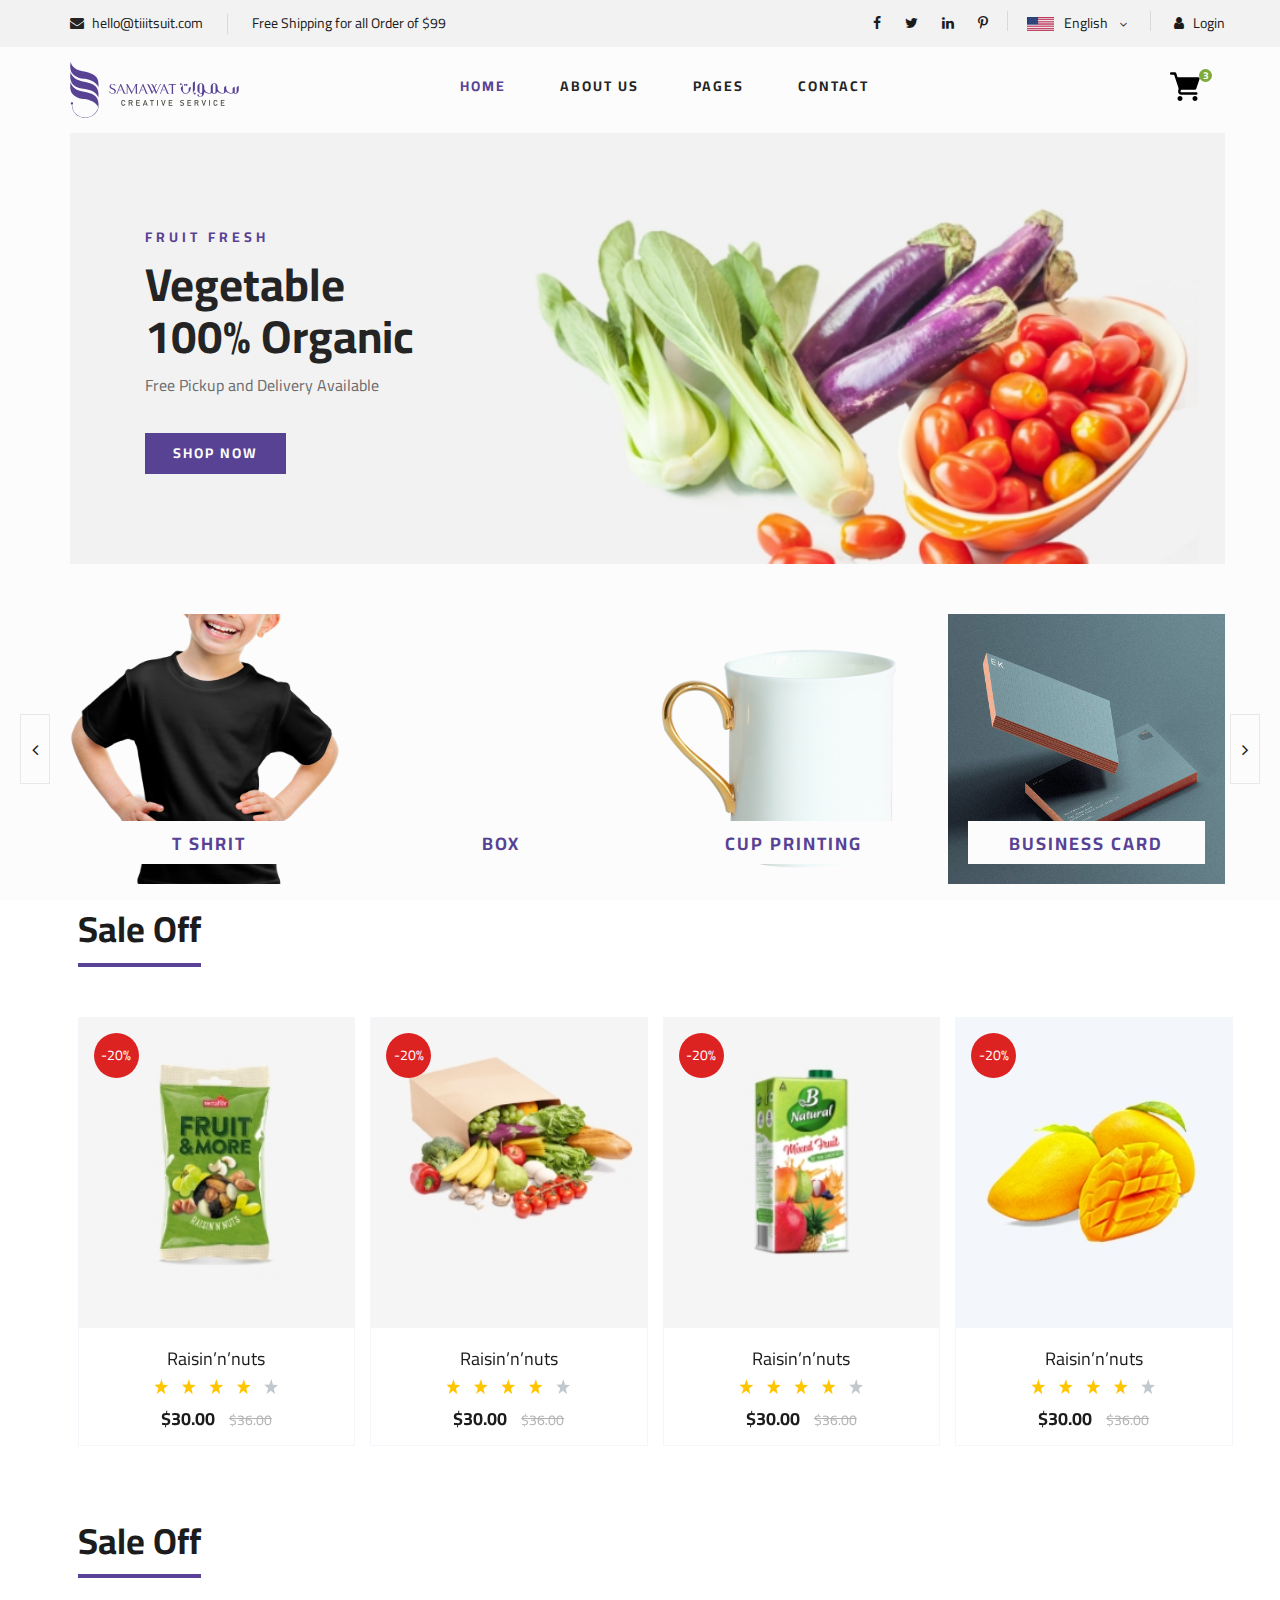
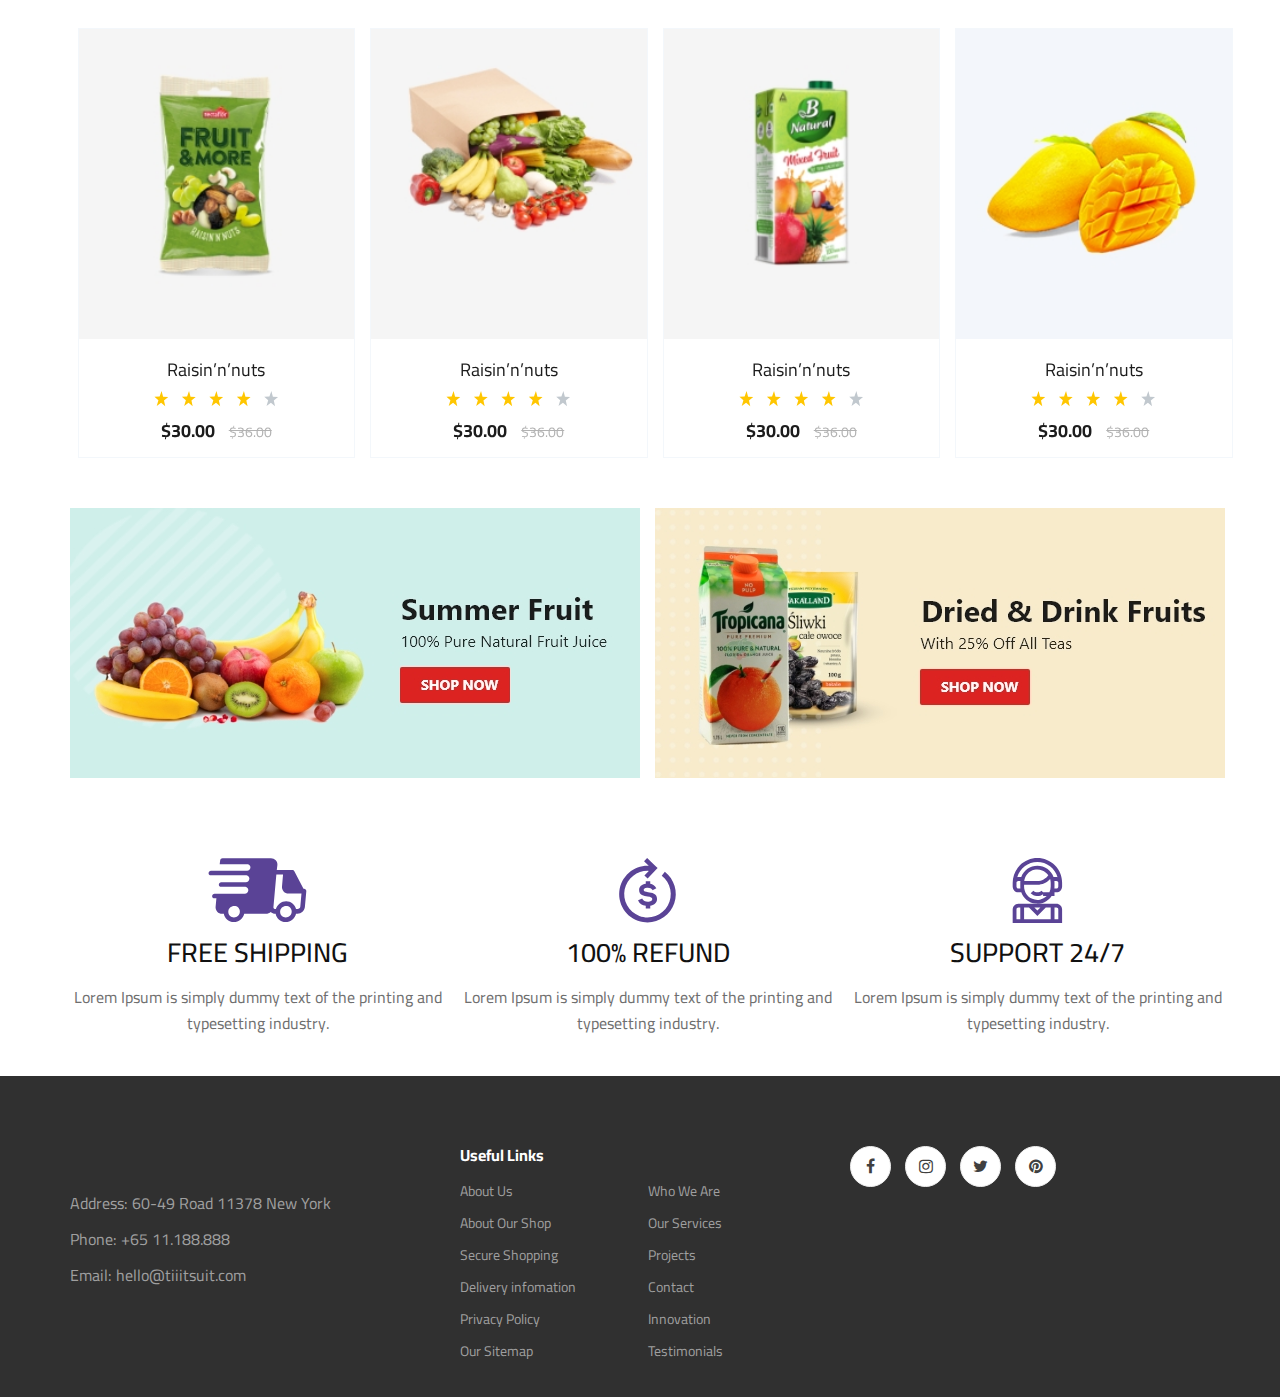
==== index.html @ 75eb69c7 "first commit" ====
<!DOCTYPE html>
<html lang="zxx">

<head>
    <meta charset="UTF-8">
    <meta name="description" content="Ogani Template">
    <meta name="keywords" content="Ogani, unica, creative, html">
    <meta name="viewport" content="width=device-width, initial-scale=1.0">
    <meta http-equiv="X-UA-Compatible" content="ie=edge">
    <title>Samawat</title>
    <link rel="shortcut icon" href="/img/logo/flaticon.svg" type="image/x-icon">
    <!-- Google Font -->
    <link href="https://fonts.googleapis.com/css2?family=Cairo:wght@200;300;400;600;900&display=swap" rel="stylesheet">

    <!-- Css Styles -->
    <link rel="stylesheet" href="css/bootstrap.min.css" type="text/css">
    <link rel="stylesheet" href="css/font-awesome.min.css" type="text/css">
    <link rel="stylesheet" href="css/elegant-icons.css" type="text/css">
    <link rel="stylesheet" href="css/nice-select.css" type="text/css">
    <link rel="stylesheet" href="css/jquery-ui.min.css" type="text/css">
    <link rel="stylesheet" href="css/owl.carousel.min.css" type="text/css">
    <link rel="stylesheet" href="css/slicknav.min.css" type="text/css">
    <link rel="stylesheet" href="css/style.css" type="text/css">
    
    <link rel="stylesheet" href="css/responsive.css" type="text/css">

    <style>
        .featured__item__text h6 {
            margin-bottom: 0px;
        }

        .featured__item__text div {
            margin: 5px 0;
        }

        .shipping {
            padding-top: 80px;
            padding-bottom: 40px;
        }

        .shipping h3 {
            font-size: 27px;
            font-weight: 500;
        }

        .m-auto {
            margin: 0 auto;
        }

        .card-head {
            height: 110px;
            display: flex;
            flex-direction: column;
            justify-content: space-between;
        }

        .card-head img {
            height: 65px;
        }

        .header__logo img {
            max-width: 45%;
        }

        .footer {
            background-color: #303030;
        }

        .footer__about ul li {
            color: #9f9f9f;
        }

        .footer__widget ul li a {
            color: #9f9f9f;
        }

        .footer__widget p {
            color: #9f9f9f;
        }

        .footer__widget h6 {
            color: #fff;
        }

        .humberger__open {
            border: none !important;
        }

        .section-title h2:after,
        .featured__controls ul li:after {
            background: #5a4396;
        }

        .primary-btn {
            background: #5a4396;
        }
        
        .header__menu ul li.active a,
        .hero__text span {
            color: #5a4396;
        }

        .header__menu ul li:hover>a {
            color: #5a4396;
        }

        .featured__item,
        .product__discount__item {
            border: 1px solid #f3f7fb;
            padding-bottom: 10px;
        }

        .featured__item__text .price {
            margin: 5px auto;
            display: flex;
            justify-content: space-between;
            width: 80%;
        }

        button.owl-dot
        {
            height: 15px;
            width: 15px;
            background: #EEEEEE !important;
            margin-right: 8px;
            border-radius: 50%;
        }

        .owl-dots {
            text-align: center;
            margin-top: 15px;
        }

        .h-cart {
            display: none;
        }

        .owl-carousel .owl-item img {
            margin: 10px auto;
            width: auto;
        }

        .product__item__pic__hover {
            background: #5a4396;
            color: white;
	        cursor: pointer;
        }

        .product__item__pic__hover > li {
            display: flex;
            justify-content: center;
            align-items: center;
            padding: 5px 0;
        }

        .col,
        .col-1, 
        .col-10, 
        .col-11, 
        .col-12, 
        .col-2, 
        .col-3, 
        .col-4, 
        .col-5,
        .col-6,
        .col-7,
        .col-8,
        .col-9,
        .col-auto,
        .col-lg,
        .col-lg-1,
        .col-lg-10,
        .col-lg-11,
        .col-lg-12,
        .col-lg-2,
        .col-lg-3,
        .col-lg-4,
        .col-lg-5,
        .col-lg-6,
        .col-lg-7,
        .col-lg-8,
        .col-lg-9,
        .col-lg-auto,
        .col-md,
        .col-md-1,
        .col-md-10,
        .col-md-11,
        .col-md-12,
        .col-md-2,
        .col-md-3,
        .col-md-4,
        .col-md-5,
        .col-md-6,
        .col-md-7,
        .col-md-8,
        .col-md-9,
        .col-md-auto,
        .col-sm,
        .col-sm-1,
        .col-sm-10,
        .col-sm-11,
        .col-sm-12,
        .col-sm-2,
        .col-sm-3,
        .col-sm-4,
        .col-sm-5,
        .col-sm-6,
        .col-sm-7,
        .col-sm-8,
        .col-sm-9,
        .col-sm-auto,
        .col-xl,
        .col-xl-1,
        .col-xl-10,
        .col-xl-11,
        .col-xl-12,
        .col-xl-2,
        .col-xl-3,
        .col-xl-4,
        .col-xl-5,
        .col-xl-6,
        .col-xl-7,
        .col-xl-8,
        .col-xl-9,
        .col-xl-auto {
            padding-right: 0px !important;
        }

        @media (min-width: 768px) { 
            .hero__item {
                padding-left: 75px;
                text-align: left;
            }
         }

         @media (min-width: 992px) { 
            .h-cart {
                display: block;
            }

            .categories .owl-nav {
                display: block !important;
            }
         }
    </style>
</head>

<body>
    <!-- Page Preloder -->
    <div id="preloder">
        <div class="loader"></div>
    </div>

    <!-- Humberger Begin -->
    <div class="humberger__menu__overlay"></div>
    <div class="humberger__menu__wrapper">
        <div class="humberger__menu__logo">
            <a href="#"><img src="img/logo/Untitled-1ds-08.svg" alt=""></a>
        </div>
        <div class="humberger__menu__widget">
            <div class="header__top__right__language">
                <img src="img/language.png" alt="">
                <div>Arabic</div>
                <span class="arrow_carrot-down"></span>
                <ul>
                    <li><a href="#">Spanis</a></li>
                    <li><a href="#">English</a></li>
                    <li><a href="#">Arabic</a></li>
                </ul>
            </div>
        </div>
        <nav class="humberger__menu__nav mobile-menu">
            <ul>
                <li class="active"><a href="./index.html">Home</a></li>
                <li><a href="./about-us.html">about us</a></li>
                <li><a href="#">Pages</a>
                    <ul class="header__menu__dropdown">
                        <li><a href="./shop-details.html">Shop Details</a></li>
                        <li><a href="./shoping-cart.html">Shoping Cart</a></li>
                        <li><a href="./checkout.html">Check Out</a></li>
                    </ul>
                </li>
                <li><a href="./contact.html">Contact</a></li>
            </ul>
        </nav>
        <div id="mobile-menu-wrap"></div>
        <div class="header__top__right__social">
            <a href="#"><i class="fa fa-facebook"></i></a>
            <a href="#"><i class="fa fa-twitter"></i></a>
            <a href="#"><i class="fa fa-linkedin"></i></a>
            <a href="#"><i class="fa fa-pinterest-p"></i></a>
        </div>
        <div class="humberger__menu__contact">
            <ul>
                <li><i class="fa fa-envelope"></i> hello@tiiitsuit.com</li>
                <li>Free Shipping for all Order of $99</li>
            </ul>
        </div>
    </div>
    <!-- Humberger End -->

    <!-- Header Section Begin -->
    <header class="header">
        <div class="header__top">
            <div class="container">
                <div class="row">
                    <div class="col-lg-6">
                        <div class="header__top__left">
                            <ul>
                                <li><i class="fa fa-envelope"></i> hello@tiiitsuit.com</li>
                                <li>Free Shipping for all Order of $99</li>
                            </ul>
                        </div>
                    </div>
                    <div class="col-lg-6">
                        <div class="header__top__right">
                            <div class="header__top__right__social">
                                <a href="#"><i class="fa fa-facebook"></i></a>
                                <a href="#"><i class="fa fa-twitter"></i></a>
                                <a href="#"><i class="fa fa-linkedin"></i></a>
                                <a href="#"><i class="fa fa-pinterest-p"></i></a>
                            </div>
                            <div class="header__top__right__language">
                                <img src="img/language.png" alt="">
                                <div>English</div>
                                <span class="arrow_carrot-down"></span>
                                <ul>
                                    <li><a href="#">Spanis</a></li>
                                    <li><a href="#">English</a></li>
                                </ul>
                            </div>
                            <div class="header__top__right__auth">
                                <a href="#"><i class="fa fa-user"></i> Login</a>
                            </div>
                        </div>
                    </div>
                </div>
            </div>
        </div>
        <div class="container">
            <div class="row">
                <div class="col-lg-4">
                    <div class="header__logo">
                        <a href="./index.html"><img src="img/logo/g10.svg" alt=""></a>
                    </div>
                </div>
                <div class="col-lg-6">
                    <nav class="header__menu">
                        <ul>
                            <li class="active"><a href="./index.html">Home</a></li>
                            <li><a href="./about-us.html">about us</a></li>
                            <li><a href="#">Pages</a>
                                <ul class="header__menu__dropdown">
                                    <li><a href="./shop-details.html">Shop Details</a></li>
                                    <li><a href="./shoping-cart.html">Shoping Cart</a></li>
                                    <li><a href="./checkout.html">Check Out</a></li>
                                </ul>
                            </li>
                            <li><a href="./contact.html">Contact</a></li>
                        </ul>
                    </nav>
                </div>
                <div class="col-lg-2 h-cart">
                    <div class="header__cart">
                        <ul>
                            <li>
                                <a href="#">
                                    <svg xmlns="http://www.w3.org/2000/svg" version="1.1" xmlns:xlink="http://www.w3.org/1999/xlink" xmlns:svgjs="http://svgjs.com/svgjs" width="30" height="30" x="0" y="0" viewBox="0 0 24 24" style="enable-background:new 0 0 512 512" xml:space="preserve" class=""><g><path xmlns="http://www.w3.org/2000/svg" d="m1 1c-.55228475 0-1 .44771525-1 1s.44771525 1 1 1h1.7792969a.69367162.69367162 35.784145 0 1 .65808707.47435058l3.2969911 9.8928369c.14641172.43923517.16502704.91215746.05273437 1.3613281l-.27148437 1.0878906c-.39834445 1.5933778.84195876 3.1835938 2.484375 3.1835938h12c.55228475 0 1-.44771525 1-1s-.44771525-1-1-1h-12c-.38938619 0-.6393619-.31950554-.54492188-.69726562l.20473297-.81770594a.64062109.64062109 142.02823 0 1 .6214389-.48502844h10.71875c.43057012.00022511.81295428-.27515444.94921875-.68359375l2.6660156-8c.21596464-.64778704-.26638007-1.3167178-.94921876-1.3164062h-16.111328a.69371294.69371294 35.782526 0 1 -.65811388-.47434165l-.94735487-2.8420646c-.13626447-.40843931-.51864863-.68381886-.94921875-.68359375zm7 19c-1.1045695 0-2 .8954305-2 2s.8954305 2 2 2 2-.8954305 2-2-.8954305-2-2-2zm12 0c-1.1045695 0-2 .8954305-2 2s.8954305 2 2 2 2-.8954305 2-2-.8954305-2-2-2z" solid-color="rgb(0,0,0)" font-feature-settings="normal" font-variant-alternates="normal" font-variant-caps="normal" font-variant-east-asian="normal" font-variant-ligatures="normal" font-variant-numeric="normal" font-variant-position="normal" font-variation-settings="normal" inline-size="0" isolation="auto" mix-blend-mode="normal" paint-order="fill markers stroke" shape-margin="0" shape-padding="0" text-decoration-color="rgb(0,0,0)" text-decoration-line="none" text-decoration-style="solid" text-indent="0" text-orientation="mixed" text-transform="none" white-space="normal" fill="#000000" data-original="#000000" class=""></path></g></svg>
                                    <span>3</span>
                                </a>
                            </li>
                        </ul>
                    </div>
                </div>
            </div>
            <div class="humberger__open">
                <i class="fa fa-bars"></i>
            </div>
        </div>
    </header>
    <!-- Header Section End -->

    <!-- Hero Section Begin -->
    <section class="hero">
        <div class="container">
            <div class="row">
                <div class="col-lg-12">
                    <div class="hero__item set-bg" data-setbg="img/hero/banner.jpg">
                        <div class="hero__text">
                            <span>FRUIT FRESH</span>
                            <h2>Vegetable <br />100% Organic</h2>
                            <p>Free Pickup and Delivery Available</p>
                            <a href="#" class="primary-btn">SHOP NOW</a>
                        </div>
                    </div>
                </div>
            </div>
        </div>
    </section>
    <!-- Hero Section End -->

    <!-- Categories Section Begin -->
    <section class="categories">
        <div class="container">
            <div class="row">
                <div class="categories__slider owl-carousel">
                    <div class="col-lg-3">
                        <div class="categories__item set-bg" data-setbg="img/categories/t-shrit.png">
                            <h5><a href="#">T shrit</a></h5>
                        </div>
                    </div>
                    <div class="col-lg-3">
                        <div class="categories__item set-bg" data-setbg="img/categories/box.png">
                            <h5><a href="#">box</a></h5>
                        </div>
                    </div>
                    <div class="col-lg-3">
                        <div class="categories__item set-bg" data-setbg="img/categories/cup.png">
                            <h5><a href="#">cup printing</a></h5>
                        </div>
                    </div>
                    <div class="col-lg-3">
                        <div class="categories__item set-bg" data-setbg="img/categories/business-card.jpg">
                            <h5><a href="#">business card</a></h5>
                        </div>
                    </div>
                </div>
            </div>
        </div>
    </section>
    <!-- Categories Section End -->

    <div class="col-12 mt-4">
        <div class="container">
            <div class="product__discount">
                <div class="section-title product__discount__title">
                    <h2>Sale Off</h2>
                </div>
                <div class="row">
                    <div class="product__discount__slider owl-carousel">
                        <div class="col-lg-4">
                            <div class="product__discount__item">
                                <div class="product__discount__item__pic set-bg"
                                    data-setbg="img/product/discount/pd-1.jpg">
                                    <div class="product__discount__percent">-20%</div>
                                    <ul class="product__item__pic__hover">
                                        <li>
                                            <a href="#"><i class="fa fa-shopping-cart"></i></a>
                                            <span>Add to cart</span>
                                        </li>
                                    </ul>
                                </div>
                                <div class="product__discount__item__text">
                                    <h5><a href="#">Raisin’n’nuts</a></h5>
                                    <div>
                                        <img src="./img/media/rate.svg" alt="">
                                    </div>
                                    <div class="product__item__price">$30.00 <span>$36.00</span></div>
                                </div>
                            </div>
                        </div>
                        <div class="col-lg-4">
                            <div class="product__discount__item">
                                <div class="product__discount__item__pic set-bg"
                                    data-setbg="img/product/discount/pd-2.jpg">
                                    <div class="product__discount__percent">-20%</div>
                                    <ul class="product__item__pic__hover">
                                        <li>
                                            <a href="#"><i class="fa fa-shopping-cart"></i></a>
                                            <span>Add to cart</span>
                                        </li>
                                    </ul>
                                </div>
                                <div class="product__discount__item__text">
                                    <h5><a href="#">Raisin’n’nuts</a></h5>
                                    <div>
                                        <img src="./img/media/rate.svg" alt="">
                                    </div>
                                    <div class="product__item__price">$30.00 <span>$36.00</span></div>
                                </div>
                            </div>
                        </div>
                        <div class="col-lg-4">
                            <div class="product__discount__item">
                                <div class="product__discount__item__pic set-bg"
                                    data-setbg="img/product/discount/pd-3.jpg">
                                    <div class="product__discount__percent">-20%</div>
                                    <ul class="product__item__pic__hover">
                                        <li>
                                            <a href="#"><i class="fa fa-shopping-cart"></i></a>
                                            <span>Add to cart</span>
                                        </li>
                                    </ul>
                                </div>
                                <div class="product__discount__item__text">
                                    <h5><a href="#">Raisin’n’nuts</a></h5>
                                    <div>
                                        <img src="./img/media/rate.svg" alt="">
                                    </div>
                                    <div class="product__item__price">$30.00 <span>$36.00</span></div>
                                </div>
                            </div>
                        </div>
                        <div class="col-lg-4">
                            <div class="product__discount__item">
                                <div class="product__discount__item__pic set-bg"
                                    data-setbg="img/product/discount/pd-4.jpg">
                                    <div class="product__discount__percent">-20%</div>
                                    <ul class="product__item__pic__hover">
                                        <li>
                                            <a href="#"><i class="fa fa-shopping-cart"></i></a>
                                            <span>Add to cart</span>
                                        </li>
                                    </ul>
                                </div>
                                <div class="product__discount__item__text">
                                    <h5><a href="#">Raisin’n’nuts</a></h5>
                                    <div>
                                        <img src="./img/media/rate.svg" alt="">
                                    </div>
                                    <div class="product__item__price">$30.00 <span>$36.00</span></div>
                                </div>
                            </div>
                        </div>
                        <div class="col-lg-4">
                            <div class="product__discount__item">
                                <div class="product__discount__item__pic set-bg"
                                    data-setbg="img/product/discount/pd-5.jpg">
                                    <div class="product__discount__percent">-20%</div>
                                    <ul class="product__item__pic__hover">
                                        <li>
                                            <a href="#"><i class="fa fa-shopping-cart"></i></a>
                                            <span>Add to cart</span>
                                        </li>
                                    </ul>
                                </div>
                                <div class="product__discount__item__text">
                                    <h5><a href="#">Raisin’n’nuts</a></h5>
                                    <div>
                                        <img src="./img/media/rate.svg" alt="">
                                    </div>
                                    <div class="product__item__price">$30.00 <span>$36.00</span></div>
                                </div>
                            </div>
                        </div>
                        <div class="col-lg-4">
                            <div class="product__discount__item">
                                <div class="product__discount__item__pic set-bg"
                                    data-setbg="img/product/discount/pd-6.jpg">
                                    <div class="product__discount__percent">-20%</div>
                                    <ul class="product__item__pic__hover">
                                        <li>
                                            <a href="#"><i class="fa fa-shopping-cart"></i></a>
                                            <span>Add to cart</span>
                                        </li>
                                    </ul>
                                </div>
                                <div class="product__discount__item__text">
                                    <h5><a href="#">Raisin’n’nuts</a></h5>
                                    <div>
                                        <img src="./img/media/rate.svg" alt="">
                                    </div>
                                    <div class="product__item__price">$30.00 <span>$36.00</span></div>
                                </div>
                            </div>
                        </div>
                    </div>
                </div>
            </div>
        </div>
    </div>

    <div class="col-lg-12 col-md-7 mt-4">
        <div class="container">
            <div class="product__discount">
                <div class="section-title product__discount__title">
                    <h2>Sale Off</h2>
                </div>
                <div class="row">
                    <div class="product__discount__slider owl-carousel">
                        <div class="col-lg-4">
                            <div class="product__discount__item">
                                <div class="product__discount__item__pic set-bg"
                                    data-setbg="img/product/discount/pd-1.jpg">
                                    <ul class="product__item__pic__hover">
                                        <li><a href="#"><i class="fa fa-shopping-cart"></i></a></li>
                                    </ul>
                                </div>
                                <div class="product__discount__item__text">
                                    <h5><a href="#">Raisin’n’nuts</a></h5>
                                    <div>
                                        <img src="./img/media/rate.svg" alt="">
                                    </div>
                                    <div class="product__item__price">$30.00 <span>$36.00</span></div>
                                </div>
                            </div>
                        </div>
                        <div class="col-lg-4">
                            <div class="product__discount__item">
                                <div class="product__discount__item__pic set-bg"
                                    data-setbg="img/product/discount/pd-2.jpg">
                                    <ul class="product__item__pic__hover">
                                        <li><a href="#"><i class="fa fa-shopping-cart"></i></a></li>
                                    </ul>
                                </div>
                                <div class="product__discount__item__text">
                                    <h5><a href="#">Raisin’n’nuts</a></h5>
                                    <div>
                                        <img src="./img/media/rate.svg" alt="">
                                    </div>
                                    <div class="product__item__price">$30.00 <span>$36.00</span></div>
                                </div>
                            </div>
                        </div>
                        <div class="col-lg-4">
                            <div class="product__discount__item">
                                <div class="product__discount__item__pic set-bg"
                                    data-setbg="img/product/discount/pd-3.jpg">
                                    <ul class="product__item__pic__hover">
                                        <li><a href="#"><i class="fa fa-shopping-cart"></i></a></li>
                                    </ul>
                                </div>
                                <div class="product__discount__item__text">
                                    <h5><a href="#">Raisin’n’nuts</a></h5>
                                    <div>
                                        <img src="./img/media/rate.svg" alt="">
                                    </div>
                                    <div class="product__item__price">$30.00 <span>$36.00</span></div>
                                </div>
                            </div>
                        </div>
                        <div class="col-lg-4">
                            <div class="product__discount__item">
                                <div class="product__discount__item__pic set-bg"
                                    data-setbg="img/product/discount/pd-4.jpg">
                                    <ul class="product__item__pic__hover">
                                        <li><a href="#"><i class="fa fa-shopping-cart"></i></a></li>
                                    </ul>
                                </div>
                                <div class="product__discount__item__text">
                                    <h5><a href="#">Raisin’n’nuts</a></h5>
                                    <div>
                                        <img src="./img/media/rate.svg" alt="">
                                    </div>
                                    <div class="product__item__price">$30.00 <span>$36.00</span></div>
                                </div>
                            </div>
                        </div>
                        <div class="col-lg-4">
                            <div class="product__discount__item">
                                <div class="product__discount__item__pic set-bg"
                                    data-setbg="img/product/discount/pd-5.jpg">
                                    <ul class="product__item__pic__hover">
                                        <li><a href="#"><i class="fa fa-shopping-cart"></i></a></li>
                                    </ul>
                                </div>
                                <div class="product__discount__item__text">
                                    <h5><a href="#">Raisin’n’nuts</a></h5>
                                    <div>
                                        <img src="./img/media/rate.svg" alt="">
                                    </div>
                                    <div class="product__item__price">$30.00 <span>$36.00</span></div>
                                </div>
                            </div>
                        </div>
                        <div class="col-lg-4">
                            <div class="product__discount__item">
                                <div class="product__discount__item__pic set-bg"
                                    data-setbg="img/product/discount/pd-6.jpg">
                                    <ul class="product__item__pic__hover">
                                        <li><a href="#"><i class="fa fa-shopping-cart"></i></a></li>
                                    </ul>
                                </div>
                                <div class="product__discount__item__text">
                                    <h5><a href="#">Raisin’n’nuts</a></h5>
                                    <div>
                                        <img src="./img/media/rate.svg" alt="">
                                    </div>
                                    <div class="product__item__price">$30.00 <span>$36.00</span></div>
                                </div>
                            </div>
                        </div>
                    </div>
                </div>
            </div>
        </div>
    </div>

    <!-- Banner Begin -->
    <div class="banner">
        <div class="container">
            <div class="row">
                <div class="col-lg-6 col-md-6 col-sm-6">
                    <div class="banner__pic">
                        <img src="img/banner/banner-1.jpg" alt="">
                    </div>
                </div>
                <div class="col-lg-6 col-md-6 col-sm-6">
                    <div class="banner__pic">
                        <img src="img/banner/banner-2.jpg" alt="">
                    </div>
                </div>
            </div>
        </div>
    </div>

    <!-- Banner End -->
    <section class="shipping">
        <div class="container">
            <div class="row justify-content-center">
                <div class="col-sm-12 col-md-4 col-mg-b">
                    <div class="text-center m-50 m-auto">
                        <div class="card-head">
                            <img src="./img/media/shipping.svg" alt="">
                            <h3>FREE SHIPPING</h3>
                        </div>
                        <div class="desc mt-3">
                            <p class="mt-2">Lorem Ipsum is simply dummy text of the printing and typesetting industry.</p>
                        </div>
                    </div>
                </div>
                <div class="col-sm-12 col-md-4 col-mg-b">
                    <div class="text-center m-50 m-auto">
                        <div class="card-head">
                            <img src="./img/media/refund.svg" alt="">
                            <h3 class="mt-2">100% REFUND</h3>
                        </div>
                        <div class="desc mt-3">
                            <p class="mt-2">Lorem Ipsum is simply dummy text of the printing and typesetting industry.</p>
                        </div>
                    </div>
                </div>
                <div class="col-sm-12 col-md-4 col-mg-b">
                    <div class="text-center m-50 m-auto">
                        <div class="card-head">
                            <img src="./img/media/support.svg" alt="">
                            <h3>SUPPORT 24/7</h3>
                        </div>
                        <div class="desc mt-3">
                            <p class="mt-2">Lorem Ipsum is simply dummy text of the printing and typesetting industry.</p>
                        </div>
                    </div>
                </div>
            </div>
        </div>
    </section>

    <!-- Footer Section Begin -->
    <footer class="footer spad">
        <div class="container">
            <div class="row">
                <div class="col-lg-3 col-md-6 col-sm-6">
                    <div class="footer__about">
                        <div class="footer__about__logo">
                            <a href="./index.html"><img src="img/logo/Untitled-1ds-08.svg" alt=""></a>
                        </div>
                        <ul>
                            <li>Address: 60-49 Road 11378 New York</li>
                            <li>Phone: +65 11.188.888</li>
                            <li>Email: hello@tiiitsuit.com</li>
                        </ul>
                    </div>
                </div>
                <div class="col-lg-4 col-md-6 col-sm-6 offset-lg-1">
                    <div class="footer__widget">
                        <h6>Useful Links</h6>
                        <ul>
                            <li><a href="#">About Us</a></li>
                            <li><a href="#">About Our Shop</a></li>
                            <li><a href="#">Secure Shopping</a></li>
                            <li><a href="#">Delivery infomation</a></li>
                            <li><a href="#">Privacy Policy</a></li>
                            <li><a href="#">Our Sitemap</a></li>
                        </ul>
                        <ul>
                            <li><a href="#">Who We Are</a></li>
                            <li><a href="#">Our Services</a></li>
                            <li><a href="#">Projects</a></li>
                            <li><a href="#">Contact</a></li>
                            <li><a href="#">Innovation</a></li>
                            <li><a href="#">Testimonials</a></li>
                        </ul>
                    </div>
                </div>
                <div class="col-lg-4 col-md-12">
                    <div class="footer__widget">
                        <div class="footer__widget__social">
                            <a href="#"><i class="fa fa-facebook"></i></a>
                            <a href="#"><i class="fa fa-instagram"></i></a>
                            <a href="#"><i class="fa fa-twitter"></i></a>
                            <a href="#"><i class="fa fa-pinterest"></i></a>
                        </div>
                    </div>
                </div>
            </div>
        </div>
    </footer>
    <!-- Footer Section End -->

    <!-- Js Plugins -->
    <script src="js/jquery-3.3.1.min.js"></script>
    <script src="js/bootstrap.min.js"></script>
    <script src="js/jquery.nice-select.min.js"></script>
    <script src="js/jquery-ui.min.js"></script>
    <script src="js/jquery.slicknav.js"></script>
    <script src="js/mixitup.min.js"></script>
    <script src="js/owl.carousel.min.js"></script>
    <script src="js/main.js"></script>

</body>

</html>
---- css/elegant-icons.css ----
@font-face {
	font-family: 'ElegantIcons';
	src:url('../fonts/ElegantIcons.eot');
	src:url('../fonts/ElegantIcons.eot?#iefix') format('embedded-opentype'),
		url('../fonts/ElegantIcons.woff') format('woff'),
		url('../fonts/ElegantIcons.ttf') format('truetype'),
		url('../fonts/ElegantIcons.svg#ElegantIcons') format('svg');
	font-weight: normal;
	font-style: normal;
}

/* Use the following CSS code if you want to use data attributes for inserting your icons */
[data-icon]:before {
	font-family: 'ElegantIcons';
	content: attr(data-icon);
	speak: none;
	font-weight: normal;
	font-variant: normal;
	text-transform: none;
	line-height: 1;
	-webkit-font-smoothing: antialiased;
	-moz-osx-font-smoothing: grayscale;
}

/* Use the following CSS code if you want to have a class per icon */
/*
Instead of a list of all class selectors,
you can use the generic selector below, but it's slower:
[class*="your-class-prefix"] {
*/
.arrow_up, .arrow_down, .arrow_left, .arrow_right, .arrow_left-up, .arrow_right-up, .arrow_right-down, .arrow_left-down, .arrow-up-down, .arrow_up-down_alt, .arrow_left-right_alt, .arrow_left-right, .arrow_expand_alt2, .arrow_expand_alt, .arrow_condense, .arrow_expand, .arrow_move, .arrow_carrot-up, .arrow_carrot-down, .arrow_carrot-left, .arrow_carrot-right, .arrow_carrot-2up, .arrow_carrot-2down, .arrow_carrot-2left, .arrow_carrot-2right, .arrow_carrot-up_alt2, .arrow_carrot-down_alt2, .arrow_carrot-left_alt2, .arrow_carrot-right_alt2, .arrow_carrot-2up_alt2, .arrow_carrot-2down_alt2, .arrow_carrot-2left_alt2, .arrow_carrot-2right_alt2, .arrow_triangle-up, .arrow_triangle-down, .arrow_triangle-left, .arrow_triangle-right, .arrow_triangle-up_alt2, .arrow_triangle-down_alt2, .arrow_triangle-left_alt2, .arrow_triangle-right_alt2, .arrow_back, .icon_minus-06, .icon_plus, .icon_close, .icon_check, .icon_minus_alt2, .icon_plus_alt2, .icon_close_alt2, .icon_check_alt2, .icon_zoom-out_alt, .icon_zoom-in_alt, .icon_search, .icon_box-empty, .icon_box-selected, .icon_minus-box, .icon_plus-box, .icon_box-checked, .icon_circle-empty, .icon_circle-slelected, .icon_stop_alt2, .icon_stop, .icon_pause_alt2, .icon_pause, .icon_menu, .icon_menu-square_alt2, .icon_menu-circle_alt2, .icon_ul, .icon_ol, .icon_adjust-horiz, .icon_adjust-vert, .icon_document_alt, .icon_documents_alt, .icon_pencil, .icon_pencil-edit_alt, .icon_pencil-edit, .icon_folder-alt, .icon_folder-open_alt, .icon_folder-add_alt, .icon_info_alt, .icon_error-oct_alt, .icon_error-circle_alt, .icon_error-triangle_alt, .icon_question_alt2, .icon_question, .icon_comment_alt, .icon_chat_alt, .icon_vol-mute_alt, .icon_volume-low_alt, .icon_volume-high_alt, .icon_quotations, .icon_quotations_alt2, .icon_clock_alt, .icon_lock_alt, .icon_lock-open_alt, .icon_key_alt, .icon_cloud_alt, .icon_cloud-upload_alt, .icon_cloud-download_alt, .icon_image, .icon_images, .icon_lightbulb_alt, .icon_gift_alt, .icon_house_alt, .icon_genius, .icon_mobile, .icon_tablet, .icon_laptop, .icon_desktop, .icon_camera_alt, .icon_mail_alt, .icon_cone_alt, .icon_ribbon_alt, .icon_bag_alt, .icon_creditcard, .icon_cart_alt, .icon_paperclip, .icon_tag_alt, .icon_tags_alt, .icon_trash_alt, .icon_cursor_alt, .icon_mic_alt, .icon_compass_alt, .icon_pin_alt, .icon_pushpin_alt, .icon_map_alt, .icon_drawer_alt, .icon_toolbox_alt, .icon_book_alt, .icon_calendar, .icon_film, .icon_table, .icon_contacts_alt, .icon_headphones, .icon_lifesaver, .icon_piechart, .icon_refresh, .icon_link_alt, .icon_link, .icon_loading, .icon_blocked, .icon_archive_alt, .icon_heart_alt, .icon_star_alt, .icon_star-half_alt, .icon_star, .icon_star-half, .icon_tools, .icon_tool, .icon_cog, .icon_cogs, .arrow_up_alt, .arrow_down_alt, .arrow_left_alt, .arrow_right_alt, .arrow_left-up_alt, .arrow_right-up_alt, .arrow_right-down_alt, .arrow_left-down_alt, .arrow_condense_alt, .arrow_expand_alt3, .arrow_carrot_up_alt, .arrow_carrot-down_alt, .arrow_carrot-left_alt, .arrow_carrot-right_alt, .arrow_carrot-2up_alt, .arrow_carrot-2dwnn_alt, .arrow_carrot-2left_alt, .arrow_carrot-2right_alt, .arrow_triangle-up_alt, .arrow_triangle-down_alt, .arrow_triangle-left_alt, .arrow_triangle-right_alt, .icon_minus_alt, .icon_plus_alt, .icon_close_alt, .icon_check_alt, .icon_zoom-out, .icon_zoom-in, .icon_stop_alt, .icon_menu-square_alt, .icon_menu-circle_alt, .icon_document, .icon_documents, .icon_pencil_alt, .icon_folder, .icon_folder-open, .icon_folder-add, .icon_folder_upload, .icon_folder_download, .icon_info, .icon_error-circle, .icon_error-oct, .icon_error-triangle, .icon_question_alt, .icon_comment, .icon_chat, .icon_vol-mute, .icon_volume-low, .icon_volume-high, .icon_quotations_alt, .icon_clock, .icon_lock, .icon_lock-open, .icon_key, .icon_cloud, .icon_cloud-upload, .icon_cloud-download, .icon_lightbulb, .icon_gift, .icon_house, .icon_camera, .icon_mail, .icon_cone, .icon_ribbon, .icon_bag, .icon_cart, .icon_tag, .icon_tags, .icon_trash, .icon_cursor, .icon_mic, .icon_compass, .icon_pin, .icon_pushpin, .icon_map, .icon_drawer, .icon_toolbox, .icon_book, .icon_contacts, .icon_archive, .icon_heart, .icon_profile, .icon_group, .icon_grid-2x2, .icon_grid-3x3, .icon_music, .icon_pause_alt, .icon_phone, .icon_upload, .icon_download, .social_facebook, .social_twitter, .social_pinterest, .social_googleplus, .social_tumblr, .social_tumbleupon, .social_wordpress, .social_instagram, .social_dribbble, .social_vimeo, .social_linkedin, .social_rss, .social_deviantart, .social_share, .social_myspace, .social_skype, .social_youtube, .social_picassa, .social_googledrive, .social_flickr, .social_blogger, .social_spotify, .social_delicious, .social_facebook_circle, .social_twitter_circle, .social_pinterest_circle, .social_googleplus_circle, .social_tumblr_circle, .social_stumbleupon_circle, .social_wordpress_circle, .social_instagram_circle, .social_dribbble_circle, .social_vimeo_circle, .social_linkedin_circle, .social_rss_circle, .social_deviantart_circle, .social_share_circle, .social_myspace_circle, .social_skype_circle, .social_youtube_circle, .social_picassa_circle, .social_googledrive_alt2, .social_flickr_circle, .social_blogger_circle, .social_spotify_circle, .social_delicious_circle, .social_facebook_square, .social_twitter_square, .social_pinterest_square, .social_googleplus_square, .social_tumblr_square, .social_stumbleupon_square, .social_wordpress_square, .social_instagram_square, .social_dribbble_square, .social_vimeo_square, .social_linkedin_square, .social_rss_square, .social_deviantart_square, .social_share_square, .social_myspace_square, .social_skype_square, .social_youtube_square, .social_picassa_square, .social_googledrive_square, .social_flickr_square, .social_blogger_square, .social_spotify_square, .social_delicious_square, .icon_printer, .icon_calulator, .icon_building, .icon_floppy, .icon_drive, .icon_search-2, .icon_id, .icon_id-2, .icon_puzzle, .icon_like, .icon_dislike, .icon_mug, .icon_currency, .icon_wallet, .icon_pens, .icon_easel, .icon_flowchart, .icon_datareport, .icon_briefcase, .icon_shield, .icon_percent, .icon_globe, .icon_globe-2, .icon_target, .icon_hourglass, .icon_balance, .icon_rook, .icon_printer-alt, .icon_calculator_alt, .icon_building_alt, .icon_floppy_alt, .icon_drive_alt, .icon_search_alt, .icon_id_alt, .icon_id-2_alt, .icon_puzzle_alt, .icon_like_alt, .icon_dislike_alt, .icon_mug_alt, .icon_currency_alt, .icon_wallet_alt, .icon_pens_alt, .icon_easel_alt, .icon_flowchart_alt, .icon_datareport_alt, .icon_briefcase_alt, .icon_shield_alt, .icon_percent_alt, .icon_globe_alt, .icon_clipboard {
	font-family: 'ElegantIcons';
	speak: none;
	font-style: normal;
	font-weight: normal;
	font-variant: normal;
	text-transform: none;
	line-height: 1;
	-webkit-font-smoothing: antialiased;
}
.arrow_up:before {
	content: "\21";
}
.arrow_down:before {
	content: "\22";
}
.arrow_left:before {
	content: "\23";
}
.arrow_right:before {
	content: "\24";
}
.arrow_left-up:before {
	content: "\25";
}
.arrow_right-up:before {
	content: "\26";
}
.arrow_right-down:before {
	content: "\27";
}
.arrow_left-down:before {
	content: "\28";
}
.arrow-up-down:before {
	content: "\29";
}
.arrow_up-down_alt:before {
	content: "\2a";
}
.arrow_left-right_alt:before {
	content: "\2b";
}
.arrow_left-right:before {
	content: "\2c";
}
.arrow_expand_alt2:before {
	content: "\2d";
}
.arrow_expand_alt:before {
	content: "\2e";
}
.arrow_condense:before {
	content: "\2f";
}
.arrow_expand:before {
	content: "\30";
}
.arrow_move:before {
	content: "\31";
}
.arrow_carrot-up:before {
	content: "\32";
}
.arrow_carrot-down:before {
	content: "\33";
}
.arrow_carrot-left:before {
	content: "\34";
}
.arrow_carrot-right:before {
	content: "\35";
}
.arrow_carrot-2up:before {
	content: "\36";
}
.arrow_carrot-2down:before {
	content: "\37";
}
.arrow_carrot-2left:before {
	content: "\38";
}
.arrow_carrot-2right:before {
	content: "\39";
}
.arrow_carrot-up_alt2:before {
	content: "\3a";
}
.arrow_carrot-down_alt2:before {
	content: "\3b";
}
.arrow_carrot-left_alt2:before {
	content: "\3c";
}
.arrow_carrot-right_alt2:before {
	content: "\3d";
}
.arrow_carrot-2up_alt2:before {
	content: "\3e";
}
.arrow_carrot-2down_alt2:before {
	content: "\3f";
}
.arrow_carrot-2left_alt2:before {
	content: "\40";
}
.arrow_carrot-2right_alt2:before {
	content: "\41";
}
.arrow_triangle-up:before {
	content: "\42";
}
.arrow_triangle-down:before {
	content: "\43";
}
.arrow_triangle-left:before {
	content: "\44";
}
.arrow_triangle-right:before {
	content: "\45";
}
.arrow_triangle-up_alt2:before {
	content: "\46";
}
.arrow_triangle-down_alt2:before {
	content: "\47";
}
.arrow_triangle-left_alt2:before {
	content: "\48";
}
.arrow_triangle-right_alt2:before {
	content: "\49";
}
.arrow_back:before {
	content: "\4a";
}
.icon_minus-06:before {
	content: "\4b";
}
.icon_plus:before {
	content: "\4c";
}
.icon_close:before {
	content: "\4d";
}
.icon_check:before {
	content: "\4e";
}
.icon_minus_alt2:before {
	content: "\4f";
}
.icon_plus_alt2:before {
	content: "\50";
}
.icon_close_alt2:before {
	content: "\51";
}
.icon_check_alt2:before {
	content: "\52";
}
.icon_zoom-out_alt:before {
	content: "\53";
}
.icon_zoom-in_alt:before {
	content: "\54";
}
.icon_search:before {
	content: "\55";
}
.icon_box-empty:before {
	content: "\56";
}
.icon_box-selected:before {
	content: "\57";
}
.icon_minus-box:before {
	content: "\58";
}
.icon_plus-box:before {
	content: "\59";
}
.icon_box-checked:before {
	content: "\5a";
}
.icon_circle-empty:before {
	content: "\5b";
}
.icon_circle-slelected:before {
	content: "\5c";
}
.icon_stop_alt2:before {
	content: "\5d";
}
.icon_stop:before {
	content: "\5e";
}
.icon_pause_alt2:before {
	content: "\5f";
}
.icon_pause:before {
	content: "\60";
}
.icon_menu:before {
	content: "\61";
}
.icon_menu-square_alt2:before {
	content: "\62";
}
.icon_menu-circle_alt2:before {
	content: "\63";
}
.icon_ul:before {
	content: "\64";
}
.icon_ol:before {
	content: "\65";
}
.icon_adjust-horiz:before {
	content: "\66";
}
.icon_adjust-vert:before {
	content: "\67";
}
.icon_document_alt:before {
	content: "\68";
}
.icon_documents_alt:before {
	content: "\69";
}
.icon_pencil:before {
	content: "\6a";
}
.icon_pencil-edit_alt:before {
	content: "\6b";
}
.icon_pencil-edit:before {
	content: "\6c";
}
.icon_folder-alt:before {
	content: "\6d";
}
.icon_folder-open_alt:before {
	content: "\6e";
}
.icon_folder-add_alt:before {
	content: "\6f";
}
.icon_info_alt:before {
	content: "\70";
}
.icon_error-oct_alt:before {
	content: "\71";
}
.icon_error-circle_alt:before {
	content: "\72";
}
.icon_error-triangle_alt:before {
	content: "\73";
}
.icon_question_alt2:before {
	content: "\74";
}
.icon_question:before {
	content: "\75";
}
.icon_comment_alt:before {
	content: "\76";
}
.icon_chat_alt:before {
	content: "\77";
}
.icon_vol-mute_alt:before {
	content: "\78";
}
.icon_volume-low_alt:before {
	content: "\79";
}
.icon_volume-high_alt:before {
	content: "\7a";
}
.icon_quotations:before {
	content: "\7b";
}
.icon_quotations_alt2:before {
	content: "\7c";
}
.icon_clock_alt:before {
	content: "\7d";
}
.icon_lock_alt:before {
	content: "\7e";
}
.icon_lock-open_alt:before {
	content: "\e000";
}
.icon_key_alt:before {
	content: "\e001";
}
.icon_cloud_alt:before {
	content: "\e002";
}
.icon_cloud-upload_alt:before {
	content: "\e003";
}
.icon_cloud-download_alt:before {
	content: "\e004";
}
.icon_image:before {
	content: "\e005";
}
.icon_images:before {
	content: "\e006";
}
.icon_lightbulb_alt:before {
	content: "\e007";
}
.icon_gift_alt:before {
	content: "\e008";
}
.icon_house_alt:before {
	content: "\e009";
}
.icon_genius:before {
	content: "\e00a";
}
.icon_mobile:before {
	content: "\e00b";
}
.icon_tablet:before {
	content: "\e00c";
}
.icon_laptop:before {
	content: "\e00d";
}
.icon_desktop:before {
	content: "\e00e";
}
.icon_camera_alt:before {
	content: "\e00f";
}
.icon_mail_alt:before {
	content: "\e010";
}
.icon_cone_alt:before {
	content: "\e011";
}
.icon_ribbon_alt:before {
	content: "\e012";
}
.icon_bag_alt:before {
	content: "\e013";
}
.icon_creditcard:before {
	content: "\e014";
}
.icon_cart_alt:before {
	content: "\e015";
}
.icon_paperclip:before {
	content: "\e016";
}
.icon_tag_alt:before {
	content: "\e017";
}
.icon_tags_alt:before {
	content: "\e018";
}
.icon_trash_alt:before {
	content: "\e019";
}
.icon_cursor_alt:before {
	content: "\e01a";
}
.icon_mic_alt:before {
	content: "\e01b";
}
.icon_compass_alt:before {
	content: "\e01c";
}
.icon_pin_alt:before {
	content: "\e01d";
}
.icon_pushpin_alt:before {
	content: "\e01e";
}
.icon_map_alt:before {
	content: "\e01f";
}
.icon_drawer_alt:before {
	content: "\e020";
}
.icon_toolbox_alt:before {
	content: "\e021";
}
.icon_book_alt:before {
	content: "\e022";
}
.icon_calendar:before {
	content: "\e023";
}
.icon_film:before {
	content: "\e024";
}
.icon_table:before {
	content: "\e025";
}
.icon_contacts_alt:before {
	content: "\e026";
}
.icon_headphones:before {
	content: "\e027";
}
.icon_lifesaver:before {
	content: "\e028";
}
.icon_piechart:before {
	content: "\e029";
}
.icon_refresh:before {
	content: "\e02a";
}
.icon_link_alt:before {
	content: "\e02b";
}
.icon_link:before {
	content: "\e02c";
}
.icon_loading:before {
	content: "\e02d";
}
.icon_blocked:before {
	content: "\e02e";
}
.icon_archive_alt:before {
	content: "\e02f";
}
.icon_heart_alt:before {
	content: "\e030";
}
.icon_star_alt:before {
	content: "\e031";
}
.icon_star-half_alt:before {
	content: "\e032";
}
.icon_star:before {
	content: "\e033";
}
.icon_star-half:before {
	content: "\e034";
}
.icon_tools:before {
	content: "\e035";
}
.icon_tool:before {
	content: "\e036";
}
.icon_cog:before {
	content: "\e037";
}
.icon_cogs:before {
	content: "\e038";
}
.arrow_up_alt:before {
	content: "\e039";
}
.arrow_down_alt:before {
	content: "\e03a";
}
.arrow_left_alt:before {
	content: "\e03b";
}
.arrow_right_alt:before {
	content: "\e03c";
}
.arrow_left-up_alt:before {
	content: "\e03d";
}
.arrow_right-up_alt:before {
	content: "\e03e";
}
.arrow_right-down_alt:before {
	content: "\e03f";
}
.arrow_left-down_alt:before {
	content: "\e040";
}
.arrow_condense_alt:before {
	content: "\e041";
}
.arrow_expand_alt3:before {
	content: "\e042";
}
.arrow_carrot_up_alt:before {
	content: "\e043";
}
.arrow_carrot-down_alt:before {
	content: "\e044";
}
.arrow_carrot-left_alt:before {
	content: "\e045";
}
.arrow_carrot-right_alt:before {
	content: "\e046";
}
.arrow_carrot-2up_alt:before {
	content: "\e047";
}
.arrow_carrot-2dwnn_alt:before {
	content: "\e048";
}
.arrow_carrot-2left_alt:before {
	content: "\e049";
}
.arrow_carrot-2right_alt:before {
	content: "\e04a";
}
.arrow_triangle-up_alt:before {
	content: "\e04b";
}
.arrow_triangle-down_alt:before {
	content: "\e04c";
}
.arrow_triangle-left_alt:before {
	content: "\e04d";
}
.arrow_triangle-right_alt:before {
	content: "\e04e";
}
.icon_minus_alt:before {
	content: "\e04f";
}
.icon_plus_alt:before {
	content: "\e050";
}
.icon_close_alt:before {
	content: "\e051";
}
.icon_check_alt:before {
	content: "\e052";
}
.icon_zoom-out:before {
	content: "\e053";
}
.icon_zoom-in:before {
	content: "\e054";
}
.icon_stop_alt:before {
	content: "\e055";
}
.icon_menu-square_alt:before {
	content: "\e056";
}
.icon_menu-circle_alt:before {
	content: "\e057";
}
.icon_document:before {
	content: "\e058";
}
.icon_documents:before {
	content: "\e059";
}
.icon_pencil_alt:before {
	content: "\e05a";
}
.icon_folder:before {
	content: "\e05b";
}
.icon_folder-open:before {
	content: "\e05c";
}
.icon_folder-add:before {
	content: "\e05d";
}
.icon_folder_upload:before {
	content: "\e05e";
}
.icon_folder_download:before {
	content: "\e05f";
}
.icon_info:before {
	content: "\e060";
}
.icon_error-circle:before {
	content: "\e061";
}
.icon_error-oct:before {
	content: "\e062";
}
.icon_error-triangle:before {
	content: "\e063";
}
.icon_question_alt:before {
	content: "\e064";
}
.icon_comment:before {
	content: "\e065";
}
.icon_chat:before {
	content: "\e066";
}
.icon_vol-mute:before {
	content: "\e067";
}
.icon_volume-low:before {
	content: "\e068";
}
.icon_volume-high:before {
	content: "\e069";
}
.icon_quotations_alt:before {
	content: "\e06a";
}
.icon_clock:before {
	content: "\e06b";
}
.icon_lock:before {
	content: "\e06c";
}
.icon_lock-open:before {
	content: "\e06d";
}
.icon_key:before {
	content: "\e06e";
}
.icon_cloud:before {
	content: "\e06f";
}
.icon_cloud-upload:before {
	content: "\e070";
}
.icon_cloud-download:before {
	content: "\e071";
}
.icon_lightbulb:before {
	content: "\e072";
}
.icon_gift:before {
	content: "\e073";
}
.icon_house:before {
	content: "\e074";
}
.icon_camera:before {
	content: "\e075";
}
.icon_mail:before {
	content: "\e076";
}
.icon_cone:before {
	content: "\e077";
}
.icon_ribbon:before {
	content: "\e078";
}
.icon_bag:before {
	content: "\e079";
}
.icon_cart:before {
	content: "\e07a";
}
.icon_tag:before {
	content: "\e07b";
}
.icon_tags:before {
	content: "\e07c";
}
.icon_trash:before {
	content: "\e07d";
}
.icon_cursor:before {
	content: "\e07e";
}
.icon_mic:before {
	content: "\e07f";
}
.icon_compass:before {
	content: "\e080";
}
.icon_pin:before {
	content: "\e081";
}
.icon_pushpin:before {
	content: "\e082";
}
.icon_map:before {
	content: "\e083";
}
.icon_drawer:before {
	content: "\e084";
}
.icon_toolbox:before {
	content: "\e085";
}
.icon_book:before {
	content: "\e086";
}
.icon_contacts:before {
	content: "\e087";
}
.icon_archive:before {
	content: "\e088";
}
.icon_heart:before {
	content: "\e089";
}
.icon_profile:before {
	content: "\e08a";
}
.icon_group:before {
	content: "\e08b";
}
.icon_grid-2x2:before {
	content: "\e08c";
}
.icon_grid-3x3:before {
	content: "\e08d";
}
.icon_music:before {
	content: "\e08e";
}
.icon_pause_alt:before {
	content: "\e08f";
}
.icon_phone:before {
	content: "\e090";
}
.icon_upload:before {
	content: "\e091";
}
.icon_download:before {
	content: "\e092";
}
.social_facebook:before {
	content: "\e093";
}
.social_twitter:before {
	content: "\e094";
}
.social_pinterest:before {
	content: "\e095";
}
.social_googleplus:before {
	content: "\e096";
}
.social_tumblr:before {
	content: "\e097";
}
.social_tumbleupon:before {
	content: "\e098";
}
.social_wordpress:before {
	content: "\e099";
}
.social_instagram:before {
	content: "\e09a";
}
.social_dribbble:before {
	content: "\e09b";
}
.social_vimeo:before {
	content: "\e09c";
}
.social_linkedin:before {
	content: "\e09d";
}
.social_rss:before {
	content: "\e09e";
}
.social_deviantart:before {
	content: "\e09f";
}
.social_share:before {
	content: "\e0a0";
}
.social_myspace:before {
	content: "\e0a1";
}
.social_skype:before {
	content: "\e0a2";
}
.social_youtube:before {
	content: "\e0a3";
}
.social_picassa:before {
	content: "\e0a4";
}
.social_googledrive:before {
	content: "\e0a5";
}
.social_flickr:before {
	content: "\e0a6";
}
.social_blogger:before {
	content: "\e0a7";
}
.social_spotify:before {
	content: "\e0a8";
}
.social_delicious:before {
	content: "\e0a9";
}
.social_facebook_circle:before {
	content: "\e0aa";
}
.social_twitter_circle:before {
	content: "\e0ab";
}
.social_pinterest_circle:before {
	content: "\e0ac";
}
.social_googleplus_circle:before {
	content: "\e0ad";
}
.social_tumblr_circle:before {
	content: "\e0ae";
}
.social_stumbleupon_circle:before {
	content: "\e0af";
}
.social_wordpress_circle:before {
	content: "\e0b0";
}
.social_instagram_circle:before {
	content: "\e0b1";
}
.social_dribbble_circle:before {
	content: "\e0b2";
}
.social_vimeo_circle:before {
	content: "\e0b3";
}
.social_linkedin_circle:before {
	content: "\e0b4";
}
.social_rss_circle:before {
	content: "\e0b5";
}
.social_deviantart_circle:before {
	content: "\e0b6";
}
.social_share_circle:before {
	content: "\e0b7";
}
.social_myspace_circle:before {
	content: "\e0b8";
}
.social_skype_circle:before {
	content: "\e0b9";
}
.social_youtube_circle:before {
	content: "\e0ba";
}
.social_picassa_circle:before {
	content: "\e0bb";
}
.social_googledrive_alt2:before {
	content: "\e0bc";
}
.social_flickr_circle:before {
	content: "\e0bd";
}
.social_blogger_circle:before {
	content: "\e0be";
}
.social_spotify_circle:before {
	content: "\e0bf";
}
.social_delicious_circle:before {
	content: "\e0c0";
}
.social_facebook_square:before {
	content: "\e0c1";
}
.social_twitter_square:before {
	content: "\e0c2";
}
.social_pinterest_square:before {
	content: "\e0c3";
}
.social_googleplus_square:before {
	content: "\e0c4";
}
.social_tumblr_square:before {
	content: "\e0c5";
}
.social_stumbleupon_square:before {
	content: "\e0c6";
}
.social_wordpress_square:before {
	content: "\e0c7";
}
.social_instagram_square:before {
	content: "\e0c8";
}
.social_dribbble_square:before {
	content: "\e0c9";
}
.social_vimeo_square:before {
	content: "\e0ca";
}
.social_linkedin_square:before {
	content: "\e0cb";
}
.social_rss_square:before {
	content: "\e0cc";
}
.social_deviantart_square:before {
	content: "\e0cd";
}
.social_share_square:before {
	content: "\e0ce";
}
.social_myspace_square:before {
	content: "\e0cf";
}
.social_skype_square:before {
	content: "\e0d0";
}
.social_youtube_square:before {
	content: "\e0d1";
}
.social_picassa_square:before {
	content: "\e0d2";
}
.social_googledrive_square:before {
	content: "\e0d3";
}
.social_flickr_square:before {
	content: "\e0d4";
}
.social_blogger_square:before {
	content: "\e0d5";
}
.social_spotify_square:before {
	content: "\e0d6";
}
.social_delicious_square:before {
	content: "\e0d7";
}
.icon_printer:before {
	content: "\e103";
}
.icon_calulator:before {
	content: "\e0ee";
}
.icon_building:before {
	content: "\e0ef";
}
.icon_floppy:before {
	content: "\e0e8";
}
.icon_drive:before {
	content: "\e0ea";
}
.icon_search-2:before {
	content: "\e101";
}
.icon_id:before {
	content: "\e107";
}
.icon_id-2:before {
	content: "\e108";
}
.icon_puzzle:before {
	content: "\e102";
}
.icon_like:before {
	content: "\e106";
}
.icon_dislike:before {
	content: "\e0eb";
}
.icon_mug:before {
	content: "\e105";
}
.icon_currency:before {
	content: "\e0ed";
}
.icon_wallet:before {
	content: "\e100";
}
.icon_pens:before {
	content: "\e104";
}
.icon_easel:before {
	content: "\e0e9";
}
.icon_flowchart:before {
	content: "\e109";
}
.icon_datareport:before {
	content: "\e0ec";
}
.icon_briefcase:before {
	content: "\e0fe";
}
.icon_shield:before {
	content: "\e0f6";
}
.icon_percent:before {
	content: "\e0fb";
}
.icon_globe:before {
	content: "\e0e2";
}
.icon_globe-2:before {
	content: "\e0e3";
}
.icon_target:before {
	content: "\e0f5";
}
.icon_hourglass:before {
	content: "\e0e1";
}
.icon_balance:before {
	content: "\e0ff";
}
.icon_rook:before {
	content: "\e0f8";
}
.icon_printer-alt:before {
	content: "\e0fa";
}
.icon_calculator_alt:before {
	content: "\e0e7";
}
.icon_building_alt:before {
	content: "\e0fd";
}
.icon_floppy_alt:before {
	content: "\e0e4";
}
.icon_drive_alt:before {
	content: "\e0e5";
}
.icon_search_alt:before {
	content: "\e0f7";
}
.icon_id_alt:before {
	content: "\e0e0";
}
.icon_id-2_alt:before {
	content: "\e0fc";
}
.icon_puzzle_alt:before {
	content: "\e0f9";
}
.icon_like_alt:before {
	content: "\e0dd";
}
.icon_dislike_alt:before {
	content: "\e0f1";
}
.icon_mug_alt:before {
	content: "\e0dc";
}
.icon_currency_alt:before {
	content: "\e0f3";
}
.icon_wallet_alt:before {
	content: "\e0d8";
}
.icon_pens_alt:before {
	content: "\e0db";
}
.icon_easel_alt:before {
	content: "\e0f0";
}
.icon_flowchart_alt:before {
	content: "\e0df";
}
.icon_datareport_alt:before {
	content: "\e0f2";
}
.icon_briefcase_alt:before {
	content: "\e0f4";
}
.icon_shield_alt:before {
	content: "\e0d9";
}
.icon_percent_alt:before {
	content: "\e0da";
}
.icon_globe_alt:before {
	content: "\e0de";
}
.icon_clipboard:before {
	content: "\e0e6";
}


	.glyph {
		float: left;
		text-align: center;
		padding: .75em;
		margin: .4em 1.5em .75em 0;
		width: 6em;
text-shadow: none;
	}
        .glyph_big {
        font-size: 128px;
        color: #59c5dc;
        float: left;
        margin-right: 20px;
        }

        .glyph div { padding-bottom: 10px;}

	.glyph input {
		font-family: consolas, monospace;
		font-size: 12px;
		width: 100%;
		text-align: center;
		border: 0;
		box-shadow: 0 0 0 1px #ccc;
		padding: .2em;
                -moz-border-radius: 5px;
                -webkit-border-radius: 5px;
	}
	.centered {
		margin-left: auto;
		margin-right: auto;
	}
	.glyph .fs1 {
		font-size: 2em;
	}
---- css/nice-select.css ----
.nice-select {
  -webkit-tap-highlight-color: transparent;
  background-color: #fff;
  border-radius: 5px;
  border: solid 1px #e8e8e8;
  box-sizing: border-box;
  clear: both;
  cursor: pointer;
  display: block;
  float: left;
  font-family: inherit;
  font-size: 14px;
  font-weight: normal;
  height: 42px;
  line-height: 40px;
  outline: none;
  padding-left: 18px;
  padding-right: 30px;
  position: relative;
  text-align: left !important;
  -webkit-transition: all 0.2s ease-in-out;
  transition: all 0.2s ease-in-out;
  -webkit-user-select: none;
     -moz-user-select: none;
      -ms-user-select: none;
          user-select: none;
  white-space: nowrap;
  width: auto; }
  .nice-select:hover {
    border-color: #dbdbdb; }
  .nice-select:active, .nice-select.open, .nice-select:focus {
    border-color: #999; }
  .nice-select:after {
    border-bottom: 2px solid #999;
    border-right: 2px solid #999;
    content: '';
    display: block;
    height: 5px;
    margin-top: -4px;
    pointer-events: none;
    position: absolute;
    right: 12px;
    top: 50%;
    -webkit-transform-origin: 66% 66%;
        -ms-transform-origin: 66% 66%;
            transform-origin: 66% 66%;
    -webkit-transform: rotate(45deg);
        -ms-transform: rotate(45deg);
            transform: rotate(45deg);
    -webkit-transition: all 0.15s ease-in-out;
    transition: all 0.15s ease-in-out;
    width: 5px; }
  .nice-select.open:after {
    -webkit-transform: rotate(-135deg);
        -ms-transform: rotate(-135deg);
            transform: rotate(-135deg); }
  .nice-select.open .list {
    opacity: 1;
    pointer-events: auto;
    -webkit-transform: scale(1) translateY(0);
        -ms-transform: scale(1) translateY(0);
            transform: scale(1) translateY(0); }
  .nice-select.disabled {
    border-color: #ededed;
    color: #999;
    pointer-events: none; }
    .nice-select.disabled:after {
      border-color: #cccccc; }
  .nice-select.wide {
    width: 100%; }
    .nice-select.wide .list {
      left: 0 !important;
      right: 0 !important; }
  .nice-select.right {
    float: right; }
    .nice-select.right .list {
      left: auto;
      right: 0; }
  .nice-select.small {
    font-size: 12px;
    height: 36px;
    line-height: 34px; }
    .nice-select.small:after {
      height: 4px;
      width: 4px; }
    .nice-select.small .option {
      line-height: 34px;
      min-height: 34px; }
  .nice-select .list {
    background-color: #fff;
    border-radius: 5px;
    box-shadow: 0 0 0 1px rgba(68, 68, 68, 0.11);
    box-sizing: border-box;
    margin-top: 4px;
    opacity: 0;
    overflow: hidden;
    padding: 0;
    pointer-events: none;
    position: absolute;
    top: 100%;
    left: 0;
    -webkit-transform-origin: 50% 0;
        -ms-transform-origin: 50% 0;
            transform-origin: 50% 0;
    -webkit-transform: scale(0.75) translateY(-21px);
        -ms-transform: scale(0.75) translateY(-21px);
            transform: scale(0.75) translateY(-21px);
    -webkit-transition: all 0.2s cubic-bezier(0.5, 0, 0, 1.25), opacity 0.15s ease-out;
    transition: all 0.2s cubic-bezier(0.5, 0, 0, 1.25), opacity 0.15s ease-out;
    z-index: 9; }
    .nice-select .list:hover .option:not(:hover) {
      background-color: transparent !important; }
  .nice-select .option {
    cursor: pointer;
    font-weight: 400;
    line-height: 40px;
    list-style: none;
    min-height: 40px;
    outline: none;
    padding-left: 18px;
    padding-right: 29px;
    text-align: left;
    -webkit-transition: all 0.2s;
    transition: all 0.2s; }
    .nice-select .option:hover, .nice-select .option.focus, .nice-select .option.selected.focus {
      background-color: #f6f6f6; }
    .nice-select .option.selected {
      font-weight: bold; }
    .nice-select .option.disabled {
      background-color: transparent;
      color: #999;
      cursor: default; }

.no-csspointerevents .nice-select .list {
  display: none; }

.no-csspointerevents .nice-select.open .list {
  display: block; }
---- css/style.css ----
/******************************************************************
  Template Name: Ogani
  Description:  Ogani eCommerce  HTML Template
  Author: Colorlib
  Author URI: https://colorlib.com
  Version: 1.0
  Created: Colorlib
******************************************************************/

/*------------------------------------------------------------------
[Table of contents]

1.  Template default CSS
	1.1	Variables
	1.2	Mixins
	1.3	Flexbox
	1.4	Reset
2.  Helper Css
3.  Header Section
4.  Hero Section
5.  Service Section
6.  Categories Section
7.  Featured Section
8.  Latest Product Section
9.  Contact
10.  Footer Style
-------------------------------------------------------------------*/

/*----------------------------------------*/
/* Template default CSS
/*----------------------------------------*/

html,
body {
	height: 100%;
	font-family: "Cairo", sans-serif;
	-webkit-font-smoothing: antialiased;
	font-smoothing: antialiased;
}

h1,
h2,
h3,
h4,
h5,
h6 {
	margin: 0;
	color: #111111;
	font-weight: 400;
	font-family: "Cairo", sans-serif;
}

h1 {
	font-size: 70px;
}

h2 {
	font-size: 36px;
}

h3 {
	font-size: 30px;
}

h4 {
	font-size: 24px;
}

h5 {
	font-size: 18px;
}

h6 {
	font-size: 16px;
}

p {
	font-size: 16px;
	font-family: "Cairo", sans-serif;
	color: #6f6f6f;
	font-weight: 400;
	line-height: 26px;
	margin: 0 0 15px 0;
}

img {
	max-width: 100%;
}

input:focus,
select:focus,
button:focus,
textarea:focus {
	outline: none;
}

a:hover,
a:focus {
	text-decoration: none;
	outline: none;
	color: #ffffff;
}

ul,
ol {
	padding: 0;
	margin: 0;
}

/*---------------------
  Helper CSS
-----------------------*/

.section-title {
	margin-bottom: 50px;
	text-align: center;
}

.section-title h2 {
	color: #1c1c1c;
	font-weight: 700;
	position: relative;
}

.section-title h2:after {
	position: absolute;
	left: 0;
	bottom: -15px;
	right: 0;
	height: 4px;
	width: 80px;
	background: #7fad39;
	content: "";
	margin: 0 auto;
}

.set-bg {
	background-repeat: no-repeat;
	background-size: cover;
	background-position: top center;
}

.spad {
	padding-top: 100px;
	padding-bottom: 100px;
}

.text-white h1,
.text-white h2,
.text-white h3,
.text-white h4,
.text-white h5,
.text-white h6,
.text-white p,
.text-white span,
.text-white li,
.text-white a {
	color: #fff;
}

/* buttons */

.primary-btn {
	display: inline-block;
	font-size: 14px;
	padding: 10px 28px 10px;
	color: #ffffff;
	text-transform: uppercase;
	font-weight: 700;
	background: #7fad39;
	letter-spacing: 2px;
}

.site-btn {
	font-size: 14px;
	color: #ffffff;
	font-weight: 800;
	text-transform: uppercase;
	display: inline-block;
	padding: 13px 30px 12px;
	background: #7fad39;
	border: none;
}

/* Preloder */

#preloder {
	position: fixed;
	width: 100%;
	height: 100%;
	top: 0;
	left: 0;
	z-index: 999999;
	background: #000;
}

.loader {
	width: 40px;
	height: 40px;
	position: absolute;
	top: 50%;
	left: 50%;
	margin-top: -13px;
	margin-left: -13px;
	border-radius: 60px;
	animation: loader 0.8s linear infinite;
	-webkit-animation: loader 0.8s linear infinite;
}

@keyframes loader {
	0% {
		-webkit-transform: rotate(0deg);
		transform: rotate(0deg);
		border: 4px solid #f44336;
		border-left-color: transparent;
	}
	50% {
		-webkit-transform: rotate(180deg);
		transform: rotate(180deg);
		border: 4px solid #673ab7;
		border-left-color: transparent;
	}
	100% {
		-webkit-transform: rotate(360deg);
		transform: rotate(360deg);
		border: 4px solid #f44336;
		border-left-color: transparent;
	}
}

@-webkit-keyframes loader {
	0% {
		-webkit-transform: rotate(0deg);
		border: 4px solid #f44336;
		border-left-color: transparent;
	}
	50% {
		-webkit-transform: rotate(180deg);
		border: 4px solid #673ab7;
		border-left-color: transparent;
	}
	100% {
		-webkit-transform: rotate(360deg);
		border: 4px solid #f44336;
		border-left-color: transparent;
	}
}

/*---------------------
  Header
-----------------------*/

.header__top {
	background: #f5f5f5;
}

.header__top__left {
	padding: 10px 0 13px;
}

.header__top__left ul li {
	font-size: 14px;
	color: #1c1c1c;
	display: inline-block;
	margin-right: 45px;
	position: relative;
}

.header__top__left ul li:after {
	position: absolute;
	right: -25px;
	top: 1px;
	height: 20px;
	width: 1px;
	background: #000000;
	opacity: 0.1;
	content: "";
}

.header__top__left ul li:last-child {
	margin-right: 0;
}

.header__top__left ul li:last-child:after {
	display: none;
}

.header__top__left ul li i {
	color: #252525;
	margin-right: 5px;
}

.header__top__right {
	text-align: right;
	padding: 10px 0 13px;
}

.header__top__right__social {
	position: relative;
	display: inline-block;
	margin-right: 35px;
}

.header__top__right__social:after {
	position: absolute;
	right: -20px;
	top: 1px;
	height: 20px;
	width: 1px;
	background: #000000;
	opacity: 0.1;
	content: "";
}

.header__top__right__social a {
	font-size: 14px;
	display: inline-block;
	color: #1c1c1c;
	margin-right: 20px;
}

.header__top__right__social a:last-child {
	margin-right: 0;
}

.header__top__right__language {
	position: relative;
	display: inline-block;
	margin-right: 40px;
	cursor: pointer;
}

.header__top__right__language:hover ul {
	top: 23px;
	opacity: 1;
	visibility: visible;
}

.header__top__right__language:after {
	position: absolute;
	right: -21px;
	top: 1px;
	height: 20px;
	width: 1px;
	background: #000000;
	opacity: 0.1;
	content: "";
}

.header__top__right__language img {
	margin-right: 6px;
}

.header__top__right__language div {
	font-size: 14px;
	color: #1c1c1c;
	display: inline-block;
	margin-right: 4px;
}

.header__top__right__language span {
	font-size: 14px;
	color: #1c1c1c;
	position: relative;
	top: 2px;
}

.header__top__right__language ul {
	background: #222222;
	width: 100px;
	text-align: left;
	padding: 5px 0;
	position: absolute;
	left: 0;
	top: 43px;
	z-index: 9;
	opacity: 0;
	visibility: hidden;
	-webkit-transition: all, 0.3s;
	-moz-transition: all, 0.3s;
	-ms-transition: all, 0.3s;
	-o-transition: all, 0.3s;
	transition: all, 0.3s;
}

.header__top__right__language ul li {
	list-style: none;
}

.header__top__right__language ul li a {
	font-size: 14px;
	color: #ffffff;
	padding: 5px 10px;
}

.header__top__right__auth {
	display: inline-block;
}

.header__top__right__auth a {
	display: block;
	font-size: 14px;
	color: #1c1c1c;
}

.header__top__right__auth a i {
	margin-right: 6px;
}

.header__logo {
	padding: 15px 0;
}

.header__logo a {
	display: inline-block;
}

.header__menu {
	padding: 24px 0;
}

.header__menu ul li {
	list-style: none;
	display: inline-block;
	margin-right: 50px;
	position: relative;
}

.header__menu ul li .header__menu__dropdown {
	position: absolute;
	left: 0;
	top: 50px;
	background: #222222;
	width: 180px;
	z-index: 9;
	padding: 5px 0;
	-webkit-transition: all, 0.3s;
	-moz-transition: all, 0.3s;
	-ms-transition: all, 0.3s;
	-o-transition: all, 0.3s;
	transition: all, 0.3s;
	opacity: 0;
	visibility: hidden;
}

.header__menu ul li .header__menu__dropdown li {
	margin-right: 0;
	display: block;
}

.header__menu ul li .header__menu__dropdown li:hover>a {
	color: #7fad39;
}

.header__menu ul li .header__menu__dropdown li a {
	text-transform: capitalize;
	color: #ffffff;
	font-weight: 400;
	padding: 5px 15px;
}

.header__menu ul li.active a {
	color: #7fad39;
}

.header__menu ul li:hover .header__menu__dropdown {
	top: 30px;
	opacity: 1;
	visibility: visible;
}

.header__menu ul li:hover>a {
	color: #7fad39;
}

.header__menu ul li:last-child {
	margin-right: 0;
}

.header__menu ul li a {
	font-size: 14px;
	color: #252525;
	text-transform: uppercase;
	font-weight: 700;
	letter-spacing: 2px;
	-webkit-transition: all, 0.3s;
	-moz-transition: all, 0.3s;
	-ms-transition: all, 0.3s;
	-o-transition: all, 0.3s;
	transition: all, 0.3s;
	padding: 5px 0;
	display: block;
}

.header__cart {
	text-align: right;
	padding: 24px 0;
}

.header__cart ul {
	display: inline-block;
	margin-right: 25px;
}

.header__cart ul li {
	list-style: none;
	display: inline-block;
	margin-right: 15px;
}

.header__cart ul li:last-child {
	margin-right: 0;
}

.header__cart ul li a {
	position: relative;
}

.header__cart ul li a i {
	font-size: 18px;
	color: #1c1c1c;
}

.header__cart ul li a span {
	height: 13px;
	width: 13px;
	background: #7fad39;
	font-size: 10px;
	color: #ffffff;
	line-height: 13px;
	text-align: center;
	font-weight: 700;
	display: inline-block;
	border-radius: 50%;
	position: absolute;
	top: 0;
	right: -12px;
}

.header__cart .header__cart__price {
	font-size: 14px;
	color: #6f6f6f;
	display: inline-block;
}

.header__cart .header__cart__price span {
	color: #252525;
	font-weight: 700;
}

.humberger__menu__wrapper {
	display: none;
}

.humberger__open {
	display: none;
}

/*---------------------
  Hero
-----------------------*/

.hero {
	padding-bottom: 50px;
}

.hero.hero-normal {
	padding-bottom: 30px;
}

.hero.hero-normal .hero__categories {
	position: relative;
}

.hero.hero-normal .hero__categories ul {
	display: none;
	position: absolute;
	left: 0;
	top: 46px;
	width: 100%;
	z-index: 9;
	background: #ffffff;
}

.hero.hero-normal .hero__search {
	margin-bottom: 0;
}

.hero__categories__all {
	background: #7fad39;
	position: relative;
	padding: 10px 25px 10px 40px;
	cursor: pointer;
}

.hero__categories__all i {
	font-size: 16px;
	color: #ffffff;
	margin-right: 10px;
}

.hero__categories__all span {
	font-size: 18px;
	font-weight: 700;
	color: #ffffff;
}

.hero__categories__all:after {
	position: absolute;
	right: 18px;
	top: 9px;
	content: "3";
	font-family: "ElegantIcons";
	font-size: 18px;
	color: #ffffff;
}

.hero__categories ul {
	border: 1px solid #ebebeb;
	padding-left: 40px;
	padding-top: 10px;
	padding-bottom: 12px;
}

.hero__categories ul li {
	list-style: none;
}

.hero__categories ul li a {
	font-size: 16px;
	color: #1c1c1c;
	line-height: 39px;
	display: block;
}

.hero__search {
	overflow: hidden;
	margin-bottom: 30px;
}

.hero__search__form {
	width: 610px;
	height: 50px;
	border: 1px solid #ebebeb;
	position: relative;
	float: left;
}

.hero__search__form form .hero__search__categories {
	width: 30%;
	float: left;
	font-size: 16px;
	color: #1c1c1c;
	font-weight: 700;
	padding-left: 18px;
	padding-top: 11px;
	position: relative;
}

.hero__search__form form .hero__search__categories:after {
	position: absolute;
	right: 0;
	top: 14px;
	height: 20px;
	width: 1px;
	background: #000000;
	opacity: 0.1;
	content: "";
}

.hero__search__form form .hero__search__categories span {
	position: absolute;
	right: 14px;
	top: 14px;
}

.hero__search__form form input {
	width: 70%;
	border: none;
	height: 48px;
	font-size: 16px;
	color: #b2b2b2;
	padding-left: 20px;
}

.hero__search__form form input::placeholder {
	color: #b2b2b2;
}

.hero__search__form form button {
	position: absolute;
	right: 0;
	top: -1px;
	height: 50px;
}

.hero__search__phone {
	float: right;
}

.hero__search__phone__icon {
	font-size: 18px;
	color: #7fad39;
	height: 50px;
	width: 50px;
	background: #f5f5f5;
	line-height: 50px;
	text-align: center;
	border-radius: 50%;
	float: left;
	margin-right: 20px;
}

.hero__search__phone__text {
	overflow: hidden;
}

.hero__search__phone__text h5 {
	color: #1c1c1c;
	font-weight: 700;
	margin-bottom: 5px;
}

.hero__search__phone__text span {
	font-size: 14px;
	color: #6f6f6f;
}

.hero__item {
	height: 431px;
	display: flex;
	align-items: center;
	text-align: center;
}

.hero__text span {
	font-size: 14px;
	text-transform: uppercase;
	font-weight: 700;
	letter-spacing: 4px;
	color: #7fad39;
}

.hero__text h2 {
	font-size: 46px;
	color: #252525;
	line-height: 52px;
	font-weight: 700;
	margin: 10px 0;
}

.hero__text p {
	margin-bottom: 35px;
}

/*---------------------
  Categories
-----------------------*/

.categories__item {
	height: 270px;
	position: relative;
}

.categories__item h5 {
	position: absolute;
	left: 0;
	width: 100%;
	padding: 0 20px;
	bottom: 20px;
	text-align: center;
}

.categories__item h5 a {
	font-size: 18px;
	color: #5a4396;
	font-weight: 700;
	text-transform: uppercase;
	letter-spacing: 2px;
	padding: 12px 0 10px;
	background: #ffffff;
	display: block;
}

.categories__slider .col-lg-3 {
	max-width: 100%;
}

.categories__slider.owl-carousel .owl-nav button {
	font-size: 18px;
	color: #1c1c1c;
	height: 70px;
	width: 30px;
	line-height: 70px;
	text-align: center;
	border: 1px solid #ebebeb;
	position: absolute;
	left: -35px;
	top: 50%;
	-webkit-transform: translateY(-35px);
	background: #ffffff;
}

.categories__slider.owl-carousel .owl-nav button.owl-next {
	left: auto;
	right: -35px;
}

/*---------------------
  Featured
-----------------------*/

.featured {
	padding-top: 80px;
	padding-bottom: 40px;
}

.featured__controls {
	text-align: center;
	margin-bottom: 50px;
}

.featured__controls ul li {
	list-style: none;
	font-size: 18px;
	color: #1c1c1c;
	display: inline-block;
	margin-right: 25px;
	position: relative;
	cursor: pointer;
}

.featured__controls ul li.active:after {
	opacity: 1;
}

.featured__controls ul li:after {
	position: absolute;
	left: 0;
	bottom: -2px;
	width: 100%;
	height: 2px;
	background: #7fad39;
	content: "";
	opacity: 0;
}

.featured__controls ul li:last-child {
	margin-right: 0;
}

.featured__item {
	margin-bottom: 50px;
}

.featured__item:hover .featured__item__pic .featured__item__pic__hover {
	bottom: 20px;
}

.featured__item__pic {
	height: 270px;
	position: relative;
	overflow: hidden;
	background-position: center center;
}

.featured__item__pic__hover {
	position: absolute;
	left: 0;
	bottom: -50px;
	width: 100%;
	text-align: center;
	-webkit-transition: all, 0.5s;
	-moz-transition: all, 0.5s;
	-ms-transition: all, 0.5s;
	-o-transition: all, 0.5s;
	transition: all, 0.5s;
}

.featured__item__pic__hover li {
	list-style: none;
	display: inline-block;
	margin-right: 6px;
}

.featured__item__pic__hover li:last-child {
	margin-right: 0;
}

.featured__item__pic__hover li:hover a {
	background: #7fad39;
	border-color: #7fad39;
}

.featured__item__pic__hover li:hover a i {
	color: #ffffff;
	transform: rotate(360deg);
}

.featured__item__pic__hover li a {
	font-size: 16px;
	color: #1c1c1c;
	height: 40px;
	width: 40px;
	line-height: 40px;
	text-align: center;
	border: 1px solid #ebebeb;
	background: #ffffff;
	display: block;
	border-radius: 50%;
	-webkit-transition: all, 0.5s;
	-moz-transition: all, 0.5s;
	-ms-transition: all, 0.5s;
	-o-transition: all, 0.5s;
	transition: all, 0.5s;
}

.featured__item__pic__hover li a i {
	position: relative;
	transform: rotate(0);
	-webkit-transition: all, 0.3s;
	-moz-transition: all, 0.3s;
	-ms-transition: all, 0.3s;
	-o-transition: all, 0.3s;
	transition: all, 0.3s;
}

.featured__item__text {
	text-align: center;
	padding-top: 15px;
}

.featured__item__text h6 {
	margin-bottom: 10px;
}

.featured__item__text h6 a {
	color: #252525;
}

.featured__item__text h5 {
	color: #252525;
	font-weight: 700;
}

/*---------------------
  Latest Product
-----------------------*/

.latest-product {
	padding-top: 80px;
	padding-bottom: 0;
}

.latest-product__text h4 {
	font-weight: 700;
	color: #1c1c1c;
	margin-bottom: 45px;
}

.latest-product__slider.owl-carousel .owl-nav {
	position: absolute;
	right: 20px;
	top: -75px;
}

.latest-product__slider.owl-carousel .owl-nav button {
	height: 30px;
	width: 30px;
	background: #F3F6FA;
	border: 1px solid #e6e6e6;
	font-size: 14px;
	color: #636363;
	margin-right: 10px;
	line-height: 30px;
	text-align: center;
}

.latest-product__slider.owl-carousel .owl-nav button span {
	font-weight: 700;
}

.latest-product__slider.owl-carousel .owl-nav button:last-child {
	margin-right: 0;
}

.latest-product__item {
	margin-bottom: 20px;
	overflow: hidden;
	display: block;
}

.latest-product__item__pic {
	float: left;
	margin-right: 26px;
}

.latest-product__item__pic img {
	height: 110px;
	width: 110px;
}

.latest-product__item__text {
	overflow: hidden;
	padding-top: 10px;
}

.latest-product__item__text h6 {
	color: #252525;
	margin-bottom: 8px;
}

.latest-product__item__text span {
	font-size: 18px;
	display: block;
	color: #252525;
	font-weight: 700;
}

/*---------------------
  Form BLog
-----------------------*/

.from-blog {
	padding-top: 50px;
	padding-bottom: 50px;
}

.from-blog .blog__item {
	margin-bottom: 30px;
}

.from-blog__title {
	margin-bottom: 70px;
}

/*---------------------
  Breadcrumb
-----------------------*/

.breadcrumb-section {
	display: flex;
	align-items: center;
	padding: 45px 0 40px;
}

.breadcrumb__text h2 {
	font-size: 46px;
	color: #ffffff;
	font-weight: 700;
}

.breadcrumb__option a {
	display: inline-block;
	font-size: 16px;
	color: #ffffff;
	font-weight: 700;
	margin-right: 20px;
	position: relative;
}

.breadcrumb__option a:after {
	position: absolute;
	right: -12px;
	top: 13px;
	height: 1px;
	width: 10px;
	background: #ffffff;
	content: "";
}

.breadcrumb__option span {
	display: inline-block;
	font-size: 16px;
	color: #ffffff;
}

/*---------------------
  Sidebar
-----------------------*/

.sidebar__item {
	margin-bottom: 35px;
}

.sidebar__item.sidebar__item__color--option {
	overflow: hidden;
}

.sidebar__item h4 {
	color: #1c1c1c;
	font-weight: 700;
	margin-bottom: 25px;
}

.sidebar__item ul li {
	list-style: none;
}

.sidebar__item ul li a {
	font-size: 16px;
	color: #1c1c1c;
	line-height: 39px;
	display: block;
}

.sidebar__item .latest-product__text {
	position: relative;
}

.sidebar__item .latest-product__text h4 {
	margin-bottom: 45px;
}

.sidebar__item .latest-product__text .owl-carousel .owl-nav {
	right: 0;
}

.price-range-wrap .range-slider {
	margin-top: 20px;
}

.price-range-wrap .range-slider .price-input {
	position: relative;
}

.price-range-wrap .range-slider .price-input:after {
	position: absolute;
	left: 38px;
	top: 13px;
	height: 1px;
	width: 5px;
	background: #dd2222;
	content: "";
}

.price-range-wrap .range-slider .price-input input {
	font-size: 16px;
	color: #dd2222;
	font-weight: 700;
	max-width: 20%;
	border: none;
	display: inline-block;
}

.price-range-wrap .price-range {
	border-radius: 0;
}

.price-range-wrap .price-range.ui-widget-content {
	border: none;
	background: #ebebeb;
	height: 5px;
}

.price-range-wrap .price-range.ui-widget-content .ui-slider-handle {
	height: 13px;
	width: 13px;
	border-radius: 50%;
	background: #ffffff;
	border: none;
	-webkit-box-shadow: 0px 1px 10px rgba(0, 0, 0, 0.2);
	box-shadow: 0px 1px 10px rgba(0, 0, 0, 0.2);
	outline: none;
	cursor: pointer;
}

.price-range-wrap .price-range .ui-slider-range {
	background: #dd2222;
	border-radius: 0;
}

.price-range-wrap .price-range .ui-slider-range.ui-corner-all.ui-widget-header:last-child {
	background: #dd2222;
}

.sidebar__item__color {
	float: left;
	width: 40%;
}

.sidebar__item__color.sidebar__item__color--white label:after {
	border: 2px solid #333333;
	background: transparent;
}

.sidebar__item__color.sidebar__item__color--gray label:after {
	background: #E9A625;
}

.sidebar__item__color.sidebar__item__color--red label:after {
	background: #D62D2D;
}

.sidebar__item__color.sidebar__item__color--black label:after {
	background: #252525;
}

.sidebar__item__color.sidebar__item__color--blue label:after {
	background: #249BC8;
}

.sidebar__item__color.sidebar__item__color--green label:after {
	background: #3CC032;
}

.sidebar__item__color label {
	font-size: 16px;
	color: #333333;
	position: relative;
	padding-left: 32px;
	cursor: pointer;
}

.sidebar__item__color label input {
	position: absolute;
	visibility: hidden;
}

.sidebar__item__color label:after {
	position: absolute;
	left: 0;
	top: 5px;
	height: 14px;
	width: 14px;
	background: #222;
	content: "";
	border-radius: 50%;
}

.sidebar__item__size {
	display: inline-block;
	margin-right: 16px;
	margin-bottom: 10px;
}

.sidebar__item__size label {
	font-size: 12px;
	color: #6f6f6f;
	display: inline-block;
	padding: 8px 25px 6px;
	background: #f5f5f5;
	cursor: pointer;
	margin-bottom: 0;
}

.sidebar__item__size label input {
	position: absolute;
	visibility: hidden;
}

/*---------------------
  Shop Grid
-----------------------*/

.product {
	padding-top: 80px;
	padding-bottom: 80px;
}

.product__discount {
	padding-bottom: 50px;
}

.product__discount__title {
	text-align: left;
	margin-bottom: 65px;
}

.product__discount__title h2 {
	display: inline-block;
}

.product__discount__title h2:after {
	margin: 0;
	width: 100%;
}

.product__discount__item:hover .product__discount__item__pic .product__item__pic__hover {
	bottom: 0px;
}

.product__discount__item__pic {
	height: 270px;
	height: 310px;
	position: relative;
	overflow: hidden;
}

.product__discount__item__pic .product__discount__percent {
	height: 45px;
	width: 45px;
	background: #dd2222;
	border-radius: 50%;
	font-size: 14px;
	color: #ffffff;
	line-height: 45px;
	text-align: center;
	position: absolute;
	left: 15px;
	top: 15px;
}

.product__item__pic__hover {
	position: absolute;
	left: 0;
	bottom: -50px;
	width: 100%;
	text-align: center;
	-webkit-transition: all, 0.5s;
	-moz-transition: all, 0.5s;
	-ms-transition: all, 0.5s;
	-o-transition: all, 0.5s;
	transition: all, 0.5s;
}

.product__item__pic__hover li {
	list-style: none;
	display: inline-block;
	margin-right: 6px;
}

.product__item__pic__hover li:last-child {
	margin-right: 0;
}


.product__item__pic__hover li:hover a i {
	color: #ffffff;
	transform: rotate(360deg);
}

.product__item__pic__hover li a {
	font-size: 16px;
	color: #fff;
	height: 40px;
	width: 40px;
	line-height: 40px;
	text-align: center;
	display: block;
	border-radius: 50%;
	-webkit-transition: all, 0.5s;
	-moz-transition: all, 0.5s;
	-ms-transition: all, 0.5s;
	-o-transition: all, 0.5s;
	transition: all, 0.5s;
}

.product__item__pic__hover li a i {
	position: relative;
	transform: rotate(0);
	-webkit-transition: all, 0.3s;
	-moz-transition: all, 0.3s;
	-ms-transition: all, 0.3s;
	-o-transition: all, 0.3s;
	transition: all, 0.3s;
}

.product__discount__item__text {
	text-align: center;
	padding-top: 20px;
}

.product__discount__item__text span {
	font-size: 14px;
	color: #b2b2b2;
	display: block;
	margin-bottom: 4px;
}

.product__discount__item__text h5 {
	margin-bottom: 6px;
}

.product__discount__item__text h5 a {
	color: #1c1c1c;
}

.product__discount__item__text .product__item__price {
	font-size: 18px;
	color: #1c1c1c;
	font-weight: 700;
}

.product__discount__item__text .product__item__price span {
	display: inline-block;
	font-weight: 400;
	text-decoration: line-through;
	margin-left: 10px;
}

.product__discount__slider .col-lg-4 {
	max-width: 100%;
}

.product__discount__slider.owl-carousel .owl-dots {
	text-align: center;
	margin-top: 30px;
}

.product__discount__slider.owl-carousel .owl-dots button {
	height: 12px;
	width: 12px;
	border: 1px solid #b2b2b2;
	border-radius: 50%;
	margin-right: 12px;
}

.product__discount__slider.owl-carousel .owl-dots button.active {
	background: #707070;
	border-color: #6f6f6f;
}

.product__discount__slider.owl-carousel .owl-dots button:last-child {
	margin-right: 0;
}

.filter__item {
	padding-top: 45px;
	border-top: 1px solid #ebebeb;
	padding-bottom: 20px;
}

.filter__sort {
	margin-bottom: 15px;
}

.filter__sort span {
	font-size: 16px;
	color: #6f6f6f;
	display: inline-block;
}

.filter__sort .nice-select {
	background-color: #fff;
	border-radius: 0;
	border: none;
	display: inline-block;
	float: none;
	height: 0;
	line-height: 0;
	padding-left: 18px;
	padding-right: 30px;
	font-size: 16px;
	color: #1c1c1c;
	font-weight: 700;
	cursor: pointer;
}

.filter__sort .nice-select span {
	color: #1c1c1c;
}

.filter__sort .nice-select:after {
	border-bottom: 1.5px solid #1c1c1c;
	border-right: 1.5px solid #1c1c1c;
	height: 8px;
	margin-top: 0;
	right: 16px;
	width: 8px;
	top: -5px;
}

.filter__sort .nice-select.open .list {
	opacity: 1;
	pointer-events: auto;
	-webkit-transform: scale(1) translateY(0);
	-ms-transform: scale(1) translateY(0);
	transform: scale(1) translateY(0);
}

.filter__sort .nice-select .list {
	border-radius: 0;
	margin-top: 0;
	top: 15px;
}

.filter__sort .nice-select .option {
	line-height: 30px;
	min-height: 30px;
}

.filter__found {
	text-align: center;
	margin-bottom: 15px;
}

.filter__found h6 {
	font-size: 16px;
	color: #b2b2b2;
}

.filter__found h6 span {
	color: #1c1c1c;
	font-weight: 700;
	margin-right: 5px;
}

.filter__option {
	text-align: right;
	margin-bottom: 15px;
}

.filter__option span {
	font-size: 24px;
	color: #b2b2b2;
	margin-right: 10px;
	cursor: pointer;
	-webkit-transition: all, 0.3s;
	-moz-transition: all, 0.3s;
	-ms-transition: all, 0.3s;
	-o-transition: all, 0.3s;
	transition: all, 0.3s;
}

.filter__option span:last-child {
	margin: 0;
}

.filter__option span:hover {
	color: #7fad39;
}

.product__item {
	margin-bottom: 50px;
}

.product__item:hover .product__item__pic .product__item__pic__hover {
	bottom: 20px;
}

.product__item__pic {
	height: 270px;
	position: relative;
	overflow: hidden;
}

.product__item__pic__hover {
	position: absolute;
	left: 0;
	bottom: -50px;
	width: 100%;
	text-align: center;
	-webkit-transition: all, 0.5s;
	-moz-transition: all, 0.5s;
	-ms-transition: all, 0.5s;
	-o-transition: all, 0.5s;
	transition: all, 0.5s;
}

.product__item__pic__hover li {
	list-style: none;
	display: inline-block;
	margin-right: 6px;
}

.product__item__pic__hover li:last-child {
	margin-right: 0;
}


.product__item__pic__hover li:hover a i {
	color: #ffffff;
	transform: rotate(360deg);
}

.product__item__pic__hover li a {
	font-size: 16px;
	color: #fff;
	height: 40px;
	width: 40px;
	line-height: 40px;
	text-align: center;
	display: block;
	border-radius: 50%;
	-webkit-transition: all, 0.5s;
	-moz-transition: all, 0.5s;
	-ms-transition: all, 0.5s;
	-o-transition: all, 0.5s;
	transition: all, 0.5s;
}

.product__item__pic__hover li a i {
	position: relative;
	transform: rotate(0);
	-webkit-transition: all, 0.3s;
	-moz-transition: all, 0.3s;
	-ms-transition: all, 0.3s;
	-o-transition: all, 0.3s;
	transition: all, 0.3s;
}

.product__item__text {
	text-align: center;
	padding-top: 15px;
}

.product__item__text h6 {
	margin-bottom: 10px;
}

.product__item__text h6 a {
	color: #252525;
}

.product__item__text h5 {
	color: #252525;
	font-weight: 700;
}

.product__pagination,
.blog__pagination {
	padding-top: 10px;
}

.product__pagination a,
.blog__pagination a {
	display: inline-block;
	width: 30px;
	height: 30px;
	border: 1px solid #b2b2b2;
	font-size: 14px;
	color: #b2b2b2;
	font-weight: 700;
	line-height: 28px;
	text-align: center;
	margin-right: 16px;
	-webkit-transition: all, 0.3s;
	-moz-transition: all, 0.3s;
	-ms-transition: all, 0.3s;
	-o-transition: all, 0.3s;
	transition: all, 0.3s;
}

.product__pagination a:hover,
.blog__pagination a:hover {
	background: #7fad39;
	border-color: #7fad39;
	color: #ffffff;
}

.product__pagination a:last-child,
.blog__pagination a:last-child {
	margin-right: 0;
}

/*---------------------
  Shop Details
-----------------------*/

.product-details {
	padding-top: 80px;
}

.product__details__pic__item {
	margin-bottom: 20px;
}

.product__details__pic__item img {
	min-width: 100%;
}

.product__details__pic__slider img {
	cursor: pointer;
}

.product__details__pic__slider.owl-carousel .owl-item img {
	width: auto;
}

.product__details__text h3 {
	color: #252525;
	font-weight: 700;
	margin-bottom: 16px;
}

.product__details__text .product__details__rating {
	font-size: 14px;
	margin-bottom: 12px;
}

.product__details__text .product__details__rating i {
	margin-right: -2px;
	color: #EDBB0E;
}

.product__details__text .product__details__rating span {
	color: #dd2222;
	margin-left: 4px;
}

.product__details__text .product__details__price {
	font-size: 30px;
	color: #dd2222;
	font-weight: 600;
	margin-bottom: 15px;
}

.product__details__text p {
	margin-bottom: 45px;
}

.product__details__text .primary-btn {
	padding: 16px 28px 14px;
	margin-right: 6px;
	margin-bottom: 5px;
}

.product__details__text .heart-icon {
	display: inline-block;
	font-size: 16px;
	color: #6f6f6f;
	padding: 13px 16px 13px;
	background: #f5f5f5;
}

.product__details__text ul {
	border-top: 1px solid #ebebeb;
	padding-top: 40px;
	margin-top: 50px;
}

.product__details__text ul li {
	font-size: 16px;
	color: #1c1c1c;
	list-style: none;
	line-height: 36px;
}

.product__details__text ul li b {
	font-weight: 700;
	width: 170px;
	display: inline-block;
}

.product__details__text ul li span samp {
	color: #dd2222;
}

.product__details__text ul li .share {
	display: inline-block;
}

.product__details__text ul li .share a {
	display: inline-block;
	font-size: 15px;
	color: #1c1c1c;
	margin-right: 25px;
}

.product__details__text ul li .share a:last-child {
	margin-right: 0;
}

.product__details__quantity {
	display: inline-block;
	margin-right: 6px;
}

.pro-qty {
	width: 140px;
	height: 50px;
	display: inline-block;
	position: relative;
	text-align: center;
	background: #f5f5f5;
	margin-bottom: 5px;
}

.pro-qty input {
	height: 100%;
	width: 100%;
	font-size: 16px;
	color: #6f6f6f;
	width: 50px;
	border: none;
	background: #f5f5f5;
	text-align: center;
}

.pro-qty .qtybtn {
	width: 35px;
	font-size: 16px;
	color: #6f6f6f;
	cursor: pointer;
	display: inline-block;
}

.product__details__tab {
	padding-top: 85px;
}

.product__details__tab .nav-tabs {
	border-bottom: none;
	justify-content: center;
	position: relative;
}

.product__details__tab .nav-tabs:before {
	position: absolute;
	left: 0;
	top: 12px;
	height: 1px;
	width: 370px;
	background: #ebebeb;
	content: "";
}

.product__details__tab .nav-tabs:after {
	position: absolute;
	right: 0;
	top: 12px;
	height: 1px;
	width: 370px;
	background: #ebebeb;
	content: "";
}

.product__details__tab .nav-tabs li {
	margin-bottom: 0;
	margin-right: 65px;
}

.product__details__tab .nav-tabs li:last-child {
	margin-right: 0;
}

.product__details__tab .nav-tabs li a {
	font-size: 16px;
	color: #999999;
	font-weight: 700;
	border: none;
	border-top-left-radius: 0;
	border-top-right-radius: 0;
	padding: 0;
}

.product__details__tab .product__details__tab__desc {
	padding-top: 44px;
}

.product__details__tab .product__details__tab__desc h6 {
	font-weight: 700;
	color: #333333;
	margin-bottom: 26px;
}

.product__details__tab .product__details__tab__desc p {
	color: #666666;
}

/*---------------------
  Shop Details
-----------------------*/

.related-product {
	padding-bottom: 30px;
}

.related__product__title {
	margin-bottom: 70px;
}

/*---------------------
  Shop Cart
-----------------------*/

.shoping-cart {
	padding-top: 80px;
	padding-bottom: 80px;
}

.shoping__cart__table {
	margin-bottom: 30px;
}

.shoping__cart__table table {
	width: 100%;
	text-align: center;
}

.shoping__cart__table table thead tr {
	border-bottom: 1px solid #ebebeb;
}

.shoping__cart__table table thead th {
	font-size: 20px;
	font-weight: 700;
	color: #1c1c1c;
	padding-bottom: 20px;
}

.shoping__cart__table table thead th.shoping__product {
	text-align: left;
}

.shoping__cart__table table tbody tr td {
	padding-top: 30px;
	padding-bottom: 30px;
	border-bottom: 1px solid #ebebeb;
}

.shoping__cart__table table tbody tr td.shoping__cart__item {
	width: 630px;
	text-align: left;
}

.shoping__cart__table table tbody tr td.shoping__cart__item img {
	display: inline-block;
	margin-right: 25px;
}

.shoping__cart__table table tbody tr td.shoping__cart__item h5 {
	color: #1c1c1c;
	display: inline-block;
}

.shoping__cart__table table tbody tr td.shoping__cart__price {
	font-size: 18px;
	color: #1c1c1c;
	font-weight: 700;
	width: 100px;
}

.shoping__cart__table table tbody tr td.shoping__cart__total {
	font-size: 18px;
	color: #1c1c1c;
	font-weight: 700;
	width: 110px;
}

.shoping__cart__table table tbody tr td.shoping__cart__item__close {
	text-align: right;
}

.shoping__cart__table table tbody tr td.shoping__cart__item__close span {
	font-size: 24px;
	color: #b2b2b2;
	cursor: pointer;
}

.shoping__cart__table table tbody tr td.shoping__cart__quantity {
	width: 225px;
}

.shoping__cart__table table tbody tr td.shoping__cart__quantity .pro-qty {
	width: 120px;
	height: 40px;
}

.shoping__cart__table table tbody tr td.shoping__cart__quantity .pro-qty input {
	color: #1c1c1c;
}

.shoping__cart__table table tbody tr td.shoping__cart__quantity .pro-qty input::placeholder {
	color: #1c1c1c;
}

.shoping__cart__table table tbody tr td.shoping__cart__quantity .pro-qty .qtybtn {
	width: 15px;
}

.primary-btn.cart-btn {
	color: #6f6f6f;
	padding: 14px 30px 12px;
	background: #f5f5f5;
}

.primary-btn.cart-btn span {
	font-size: 14px;
}

.primary-btn.cart-btn.cart-btn-right {
	float: right;
}

.shoping__discount {
	margin-top: 45px;
}

.shoping__discount h5 {
	font-size: 20px;
	color: #1c1c1c;
	font-weight: 700;
	margin-bottom: 25px;
}

.shoping__discount form input {
	width: 255px;
	height: 46px;
	border: 1px solid #cccccc;
	font-size: 16px;
	color: #b2b2b2;
	text-align: center;
	display: inline-block;
	margin-right: 15px;
}

.shoping__discount form input::placeholder {
	color: #b2b2b2;
}

.shoping__discount form button {
	padding: 15px 30px 11px;
	font-size: 12px;
	letter-spacing: 4px;
	background: #6f6f6f;
}

.shoping__checkout {
	background: #f5f5f5;
	padding: 30px;
	padding-top: 20px;
	margin-top: 50px;
}

.shoping__checkout h5 {
	color: #1c1c1c;
	font-weight: 700;
	font-size: 20px;
	margin-bottom: 28px;
}

.shoping__checkout ul {
	margin-bottom: 28px;
}

.shoping__checkout ul li {
	font-size: 16px;
	color: #1c1c1c;
	font-weight: 700;
	list-style: none;
	overflow: hidden;
	border-bottom: 1px solid #ebebeb;
	padding-bottom: 13px;
	margin-bottom: 18px;
}

.shoping__checkout ul li:last-child {
	padding-bottom: 0;
	border-bottom: none;
	margin-bottom: 0;
}

.shoping__checkout ul li span {
	font-size: 18px;
	color: #dd2222;
	float: right;
}

.shoping__checkout .primary-btn {
	display: block;
	text-align: center;
}

/*---------------------
  Checkout
-----------------------*/

.checkout {
	padding-top: 80px;
	padding-bottom: 60px;
}

.checkout h6 {
	color: #999999;
	text-align: center;
	background: #f5f5f5;
	border-top: 1px solid #6AB963;
	padding: 12px 0 12px;
	margin-bottom: 75px;
}

.checkout h6 span {
	font-size: 16px;
	color: #6AB963;
	margin-right: 5px;
}

.checkout h6 a {
	text-decoration: underline;
	color: #999999;
}

.checkout__form h4 {
	color: #1c1c1c;
	font-weight: 700;
	border-bottom: 1px solid #e1e1e1;
	padding-bottom: 20px;
	margin-bottom: 25px;
}

.checkout__form p {
	column-rule: #b2b2b2;
}

.checkout__input {
	margin-bottom: 24px;
}

.checkout__input p {
	color: #1c1c1c;
	margin-bottom: 20px;
}

.checkout__input p span {
	color: #dd2222;
}

.checkout__input input {
	width: 100%;
	height: 46px;
	border: 1px solid #ebebeb;
	padding-left: 20px;
	font-size: 16px;
	color: #b2b2b2;
	border-radius: 4px;
}

.checkout__input input.checkout__input__add {
	margin-bottom: 20px;
}

.checkout__input input::placeholder {
	color: #b2b2b2;
}

.checkout__input__checkbox {
	margin-bottom: 10px;
}

.checkout__input__checkbox label {
	position: relative;
	font-size: 16px;
	color: #1c1c1c;
	padding-left: 40px;
	cursor: pointer;
}

.checkout__input__checkbox label input {
	position: absolute;
	visibility: hidden;
}

.checkout__input__checkbox label input:checked~.checkmark {
	background: #7fad39;
	border-color: #7fad39;
}

.checkout__input__checkbox label input:checked~.checkmark:after {
	opacity: 1;
}

.checkout__input__checkbox label .checkmark {
	position: absolute;
	left: 0;
	top: 4px;
	height: 16px;
	width: 14px;
	border: 1px solid #a6a6a6;
	content: "";
	border-radius: 4px;
}

.checkout__input__checkbox label .checkmark:after {
	position: absolute;
	left: 1px;
	top: 1px;
	width: 10px;
	height: 8px;
	border: solid white;
	border-width: 3px 3px 0px 0px;
	-webkit-transform: rotate(127deg);
	-ms-transform: rotate(127deg);
	transform: rotate(127deg);
	content: "";
	opacity: 0;
}

.checkout__order {
	background: #f5f5f5;
	padding: 40px;
	padding-top: 30px;
}

.checkout__order h4 {
	color: #1c1c1c;
	font-weight: 700;
	border-bottom: 1px solid #e1e1e1;
	padding-bottom: 20px;
	margin-bottom: 20px;
}

.checkout__order .checkout__order__products {
	font-size: 18px;
	color: #1c1c1c;
	font-weight: 700;
	margin-bottom: 10px;
}

.checkout__order .checkout__order__products span {
	float: right;
}

.checkout__order ul {
	margin-bottom: 12px;
}

.checkout__order ul li {
	font-size: 16px;
	color: #6f6f6f;
	line-height: 40px;
	list-style: none;
}

.checkout__order ul li span {
	font-weight: 700;
	float: right;
}

.checkout__order .checkout__order__subtotal {
	font-size: 18px;
	color: #1c1c1c;
	font-weight: 700;
	border-bottom: 1px solid #e1e1e1;
	border-top: 1px solid #e1e1e1;
	padding-bottom: 15px;
	margin-bottom: 15px;
	padding-top: 15px;
}

.checkout__order .checkout__order__subtotal span {
	float: right;
}

.checkout__order .checkout__input__checkbox label {
	padding-left: 20px;
}

.checkout__order .checkout__order__total {
	font-size: 18px;
	color: #1c1c1c;
	font-weight: 700;
	border-bottom: 1px solid #e1e1e1;
	padding-bottom: 15px;
	margin-bottom: 25px;
}

.checkout__order .checkout__order__total span {
	float: right;
	color: #dd2222;
}

.checkout__order button {
	font-size: 18px;
	letter-spacing: 2px;
	width: 100%;
	margin-top: 10px;
}

/*---------------------
  Blog
-----------------------*/

.blog__item {
	margin-bottom: 60px;
}

.blog__item__pic img {
	min-width: 100%;
}

.blog__item__text {
	padding-top: 25px;
}

.blog__item__text ul {
	margin-bottom: 15px;
}

.blog__item__text ul li {
	font-size: 16px;
	color: #b2b2b2;
	list-style: none;
	display: inline-block;
	margin-right: 15px;
}

.blog__item__text ul li:last-child {
	margin-right: 0;
}

.blog__item__text h5 {
	margin-bottom: 12px;
}

.blog__item__text h5 a {
	font-size: 20px;
	color: #1c1c1c;
	font-weight: 700;
}

.blog__item__text p {
	margin-bottom: 25px;
}

.blog__item__text .blog__btn {
	display: inline-block;
	font-size: 14px;
	color: #1c1c1c;
	text-transform: uppercase;
	letter-spacing: 1px;
	border: 1px solid #b2b2b2;
	padding: 14px 20px 12px;
	border-radius: 25px;
}

.blog__item__text .blog__btn span {
	position: relative;
	top: 1px;
	margin-left: 5px;
}

.blog__pagination {
	padding-top: 5px;
	position: relative;
}

.blog__pagination:before {
	position: absolute;
	left: 0;
	top: -29px;
	height: 1px;
	width: 100%;
	background: #000000;
	opacity: 0.1;
	content: "";
}

/*---------------------
  Blog Sidebar
-----------------------*/

.blog__sidebar {
	padding-top: 50px;
}

.blog__sidebar__item {
	margin-bottom: 50px;
}

.blog__sidebar__item h4 {
	color: #1c1c1c;
	font-weight: 700;
	margin-bottom: 25px;
}

.blog__sidebar__item ul li {
	list-style: none;
}

.blog__sidebar__item ul li a {
	font-size: 16px;
	color: #666666;
	line-height: 48px;
	-webkit-transition: all, 0.3s;
	-moz-transition: all, 0.3s;
	-ms-transition: all, 0.3s;
	-o-transition: all, 0.3s;
	transition: all, 0.3s;
}

.blog__sidebar__item ul li a:hover {
	color: #7fad39;
}

.blog__sidebar__search {
	margin-bottom: 50px;
}

.blog__sidebar__search form {
	position: relative;
}

.blog__sidebar__search form input {
	width: 100%;
	height: 46px;
	font-size: 16px;
	color: #6f6f6f;
	padding-left: 15px;
	border: 1px solid #e1e1e1;
	border-radius: 20px;
}

.blog__sidebar__search form input::placeholder {
	color: #6f6f6f;
}

.blog__sidebar__search form button {
	font-size: 16px;
	color: #6f6f6f;
	background: transparent;
	border: none;
	position: absolute;
	right: 0;
	top: 0;
	height: 100%;
	padding: 0px 18px;
}

.blog__sidebar__recent .blog__sidebar__recent__item {
	display: block;
}

.blog__sidebar__recent .blog__sidebar__recent__item:last-child {
	margin-bottom: 0;
}

.blog__sidebar__recent__item {
	overflow: hidden;
	margin-bottom: 20px;
}

.blog__sidebar__recent__item__pic {
	float: left;
	margin-right: 20px;
}

.blog__sidebar__recent__item__text {
	overflow: hidden;
}

.blog__sidebar__recent__item__text h6 {
	font-weight: 700;
	color: #333333;
	line-height: 20px;
	margin-bottom: 5px;
}

.blog__sidebar__recent__item__text span {
	font-size: 12px;
	color: #999999;
	text-transform: uppercase;
}

.blog__sidebar__item__tags a {
	font-size: 16px;
	color: #6f6f6f;
	background: #f5f5f5;
	display: inline-block;
	padding: 7px 26px 5px;
	margin-right: 6px;
	margin-bottom: 10px;
}

/*---------------------
  Blog Details Hero
-----------------------*/

.blog-details-hero {
	height: 350px;
	display: flex;
	align-items: center;
}

.blog__details__hero__text {
	text-align: center;
}

.blog__details__hero__text h2 {
	font-size: 46px;
	color: #ffffff;
	font-weight: 700;
	margin-bottom: 10px;
}

.blog__details__hero__text ul li {
	font-size: 16px;
	color: #ffffff;
	list-style: none;
	display: inline-block;
	margin-right: 45px;
	position: relative;
}

.blog__details__hero__text ul li:after {
	position: absolute;
	right: -26px;
	top: 0;
	content: "|";
}

.blog__details__hero__text ul li:last-child {
	margin-right: 0;
}

.blog__details__hero__text ul li:last-child:after {
	display: none;
}

/*---------------------
  Blog Details
-----------------------*/

.related-blog {
	padding-top: 70px;
	padding-bottom: 10px;
}

.related-blog-title {
	margin-bottom: 70px;
}

.blog-details {
	padding-bottom: 75px;
	border-bottom: 1px solid #e1e1e1;
}

.blog__details__text {
	margin-bottom: 45px;
}

.blog__details__text img {
	margin-bottom: 30px;
}

.blog__details__text p {
	font-size: 18px;
	line-height: 30px;
}

.blog__details__text h3 {
	color: #333333;
	font-weight: 700;
	line-height: 30px;
	margin-bottom: 30px;
}

.blog__details__author__pic {
	float: left;
	margin-right: 15px;
}

.blog__details__author__pic img {
	height: 92px;
	width: 92px;
	border-radius: 50%;
}

.blog__details__author__text {
	overflow: hidden;
	padding-top: 30px;
}

.blog__details__author__text h6 {
	color: #1c1c1c;
	font-weight: 700;
}

.blog__details__author__text span {
	font-size: 16px;
	color: #6f6f6f;
}

.blog__details__widget ul {
	margin-bottom: 5px;
}

.blog__details__widget ul li {
	font-size: 16px;
	color: #6f6f6f;
	list-style: none;
	line-height: 30px;
}

.blog__details__widget ul li span {
	color: #1c1c1c;
	font-weight: 700;
}

.blog__details__widget .blog__details__social a {
	display: inline-block;
	font-size: 20px;
	color: #6f6f6f;
	margin-right: 24px;
	-webkit-transition: all, 0.3s;
	-moz-transition: all, 0.3s;
	-ms-transition: all, 0.3s;
	-o-transition: all, 0.3s;
	transition: all, 0.3s;
}

.blog__details__widget .blog__details__social a:hover {
	color: #7fad39;
}

.blog__details__widget .blog__details__social a:last-child {
	margin-right: 0;
}

/*---------------------
  Footer
-----------------------*/

.footer {
	background: #F3F6FA;
	padding-top: 70px;
	padding-bottom: 0;
}

.footer__about {
	margin-bottom: 30px;
}

.footer__about ul li {
	font-size: 16px;
	color: #1c1c1c;
	line-height: 36px;
	list-style: none;
}

.footer__about__logo {
	margin-bottom: 15px;
}

.footer__about__logo a {
	display: inline-block;
}

.footer__widget {
	margin-bottom: 30px;
	overflow: hidden;
}

.footer__widget h6 {
	color: #1c1c1c;
	font-weight: 700;
	margin-bottom: 10px;
}

.footer__widget ul {
	width: 50%;
	float: left;
}

.footer__widget ul li {
	list-style: none;
}

.footer__widget ul li a {
	color: #1c1c1c;
	font-size: 14px;
	line-height: 32px;
}

.footer__widget p {
	font-size: 14px;
	color: #1c1c1c;
	margin-bottom: 30px;
}

.footer__widget form {
	position: relative;
	margin-bottom: 30px;
}

.footer__widget form input {
	width: 100%;
	font-size: 16px;
	padding-left: 20px;
	color: #1c1c1c;
	height: 46px;
	border: 1px solid #ededed;
}

.footer__widget form input::placeholder {
	color: #1c1c1c;
}

.footer__widget form button {
	position: absolute;
	right: 0;
	top: 0;
	padding: 0 26px;
	height: 100%;
}

.footer__widget .footer__widget__social a {
	display: inline-block;
	height: 41px;
	width: 41px;
	font-size: 16px;
	color: #404040;
	border: 1px solid #ededed;
	border-radius: 50%;
	line-height: 38px;
	text-align: center;
	background: #ffffff;
	-webkit-transition: all, 0.3s;
	-moz-transition: all, 0.3s;
	-ms-transition: all, 0.3s;
	-o-transition: all, 0.3s;
	transition: all, 0.3s;
	margin-right: 10px;
}

.footer__widget .footer__widget__social a:last-child {
	margin-right: 0;
}

.footer__widget .footer__widget__social a:hover {
	background: #5a4396;
	color: #ffffff;
	border-color: #ffffff;
}

.footer__copyright {
	border-top: 1px solid #ebebeb;
	padding: 15px 0;
	overflow: hidden;
	margin-top: 20px;
}

.footer__copyright__text {
	font-size: 14px;
	color: #1c1c1c;
	float: left;
	line-height: 25px;
}

.footer__copyright__payment {
	float: right;
}

/*---------------------
  Contact
-----------------------*/

.contact {
	padding-top: 80px;
	padding-bottom: 50px;
}

.contact__widget {
	margin-bottom: 30px;
}

.contact__widget span {
	font-size: 36px;
	color: #7fad39;
}

.contact__widget h4 {
	color: #1c1c1c;
	font-weight: 700;
	margin-bottom: 6px;
	margin-top: 18px;
}

.contact__widget p {
	color: #666666;
	margin-bottom: 0;
}

/*---------------------
  Map
-----------------------*/

.map {
	height: 500px;
	position: relative;
}

.map iframe {
	width: 100%;
}

.map .map-inside {
	position: absolute;
	left: 50%;
	top: 160px;
	-webkit-transform: translateX(-175px);
	-ms-transform: translateX(-175px);
	transform: translateX(-175px);
}

.map .map-inside i {
	font-size: 48px;
	color: #7fad39;
	position: absolute;
	bottom: -75px;
	left: 50%;
	-webkit-transform: translateX(-18px);
	-ms-transform: translateX(-18px);
	transform: translateX(-18px);
}

.map .map-inside .inside-widget {
	width: 350px;
	background: #ffffff;
	text-align: center;
	padding: 23px 0;
	position: relative;
	z-index: 1;
	-webkit-box-shadow: 0 0 20px 5px rgba(12, 7, 26, 0.15);
	box-shadow: 0 0 20px 5px rgba(12, 7, 26, 0.15);
}

.map .map-inside .inside-widget:after {
	position: absolute;
	left: 50%;
	bottom: -30px;
	-webkit-transform: translateX(-6px);
	-ms-transform: translateX(-6px);
	transform: translateX(-6px);
	border: 12px solid transparent;
	border-top: 30px solid #ffffff;
	content: "";
	z-index: -1;
}

.map .map-inside .inside-widget h4 {
	font-size: 22px;
	font-weight: 700;
	color: #1c1c1c;
	margin-bottom: 4px;
}

.map .map-inside .inside-widget ul li {
	list-style: none;
	font-size: 16px;
	color: #666666;
	line-height: 26px;
}

/*---------------------
  Contact Form
-----------------------*/

.contact__form__title {
	margin-bottom: 50px;
	text-align: center;
}

.contact__form__title h2 {
	color: #1c1c1c;
	font-weight: 700;
}

.contact-form {
	padding-top: 80px;
	padding-bottom: 80px;
}

.contact-form form input {
	width: 100%;
	height: 50px;
	font-size: 16px;
	color: #6f6f6f;
	padding-left: 20px;
	margin-bottom: 30px;
	border: 1px solid #ebebeb;
	border-radius: 4px;
}

.contact-form form input::placeholder {
	color: #6f6f6f;
}

.contact-form form textarea {
	width: 100%;
	height: 150px;
	font-size: 16px;
	color: #6f6f6f;
	padding-left: 20px;
	margin-bottom: 24px;
	border: 1px solid #ebebeb;
	border-radius: 4px;
	padding-top: 12px;
	resize: none;
}

.contact-form form textarea::placeholder {
	color: #6f6f6f;
}

.contact-form form button {
	font-size: 18px;
	letter-spacing: 2px;
}

/*--------------------------------- Responsive Media Quaries -----------------------------*/

@media only screen and (min-width: 1200px) {
	.container {
		max-width: 1170px;
	}
}

/* Medium Device = 1200px */

@media only screen and (min-width: 992px) and (max-width: 1199px) {
	.header__menu ul li {
		margin-right: 45px;
	}
	.hero__search__form {
		width: 490px;
	}
	.hero__categories__all {
		padding: 10px 25px 10px 20px;
	}
	.hero__categories ul {
		padding-left: 20px;
	}
	.latest-product__slider.owl-carousel .owl-nav {
		right: 0;
	}
	.product__details__tab .nav-tabs:before {
		width: 265px;
	}
	.product__details__tab .nav-tabs:after {
		width: 265px;
	}
	.shoping__discount form input {
		width: 240px;
	}
}

/* Tablet Device = 768px */

@media only screen and (min-width: 768px) and (max-width: 991px) {
	.hero__categories {
		margin-bottom: 30px;
	}
	.hero__search__form {
		width: 485px;
	}
	.categories__slider.owl-carousel .owl-nav button {
		left: -20px;
	}
	.categories__slider.owl-carousel .owl-nav button.owl-next {
		right: -20px;
	}
	.filter__sort .nice-select {
		padding-left: 5px;
		padding-right: 28px;
	}
	.product__details__quantity {
		margin-bottom: 10px;
	}
	.product__details__text .primary-btn {
		margin-bottom: 10px;
	}
	.product__details__tab .nav-tabs:before {
		width: 150px;
	}
	.product__details__tab .nav-tabs:after {
		width: 150px;
	}
	.blog__details__author {
		overflow: hidden;
		margin-bottom: 25px;
	}
	.humberger__open {
		display: block;
		font-size: 22px;
		color: #1c1c1c;
		height: 35px;
		width: 35px;
		line-height: 33px;
		text-align: center;
		border: 1px solid #1c1c1c;
		cursor: pointer;
		position: absolute;
		right: 15px;
		top: 22px;
	}
	.header .container {
		position: relative;
	}
	.humberger__menu__wrapper {
		width: 300px;
		background: #ffffff;
		position: fixed;
		left: -300px;
		top: 0;
		height: 100%;
		overflow-y: auto;
		z-index: 99;
		padding: 30px;
		padding-top: 50px;
		opacity: 0;
		display: block;
		-webkit-transition: all, 0.6s;
		-moz-transition: all, 0.6s;
		-ms-transition: all, 0.6s;
		-o-transition: all, 0.6s;
		transition: all, 0.6s;
	}
	.humberger__menu__wrapper.show__humberger__menu__wrapper {
		opacity: 1;
		left: 0;
	}
	.humberger__menu__logo {
		margin-bottom: 30px;
	}
	.humberger__menu__logo a {
		display: inline-block;
	}
	.humberger__menu__contact {
		padding: 10px 0 13px;
	}
	.humberger__menu__contact ul li {
		font-size: 14px;
		color: #1c1c1c;
		position: relative;
		line-height: 30px;
		list-style: none;
	}
	.humberger__menu__contact ul li i {
		color: #252525;
		margin-right: 5px;
	}
	.humberger__menu__cart ul {
		display: inline-block;
		margin-right: 25px;
	}
	.humberger__menu__cart ul li {
		list-style: none;
		display: inline-block;
		margin-right: 15px;
	}
	.humberger__menu__cart ul li:last-child {
		margin-right: 0;
	}
	.humberger__menu__cart ul li a {
		position: relative;
	}
	.humberger__menu__cart ul li a i {
		font-size: 18px;
		color: #1c1c1c;
	}
	.humberger__menu__cart ul li a span {
		height: 13px;
		width: 13px;
		background: #7fad39;
		font-size: 10px;
		color: #ffffff;
		line-height: 13px;
		text-align: center;
		font-weight: 700;
		display: inline-block;
		border-radius: 50%;
		position: absolute;
		top: 0;
		right: -12px;
	}
	.humberger__menu__cart .header__cart__price {
		font-size: 14px;
		color: #6f6f6f;
		display: inline-block;
	}
	.humberger__menu__cart .header__cart__price span {
		color: #252525;
		font-weight: 700;
	}
	.humberger__menu__cart {
		margin-bottom: 25px;
	}
	.humberger__menu__widget {
		margin-bottom: 20px;
	}
	.humberger__menu__widget .header__top__right__language {
		margin-right: 20px;
	}
	.humberger__menu__nav {
		display: none;
	}
	.humberger__menu__wrapper .header__top__right__social {
		display: block;
		margin-right: 0;
		margin-bottom: 20px;
	}
	.humberger__menu__wrapper .slicknav_btn {
		display: none;
	}
	.humberger__menu__wrapper .slicknav_nav .slicknav_item a {
		border-bottom: none !important;
	}
	.humberger__menu__wrapper .slicknav_nav {
		display: block !important;
	}
	.humberger__menu__wrapper .slicknav_menu {
		background: transparent;
		padding: 0;
		margin-bottom: 30px;
	}
	.humberger__menu__wrapper .slicknav_nav ul {
		margin: 0;
	}
	.humberger__menu__wrapper .slicknav_nav a {
		color: #1c1c1c;
		font-size: 16px;
		font-weight: 600;
		margin: 0;
		border-bottom: 1px solid #e1e1e1;
	}
	.humberger__menu__wrapper .slicknav_nav a:hover {
		-webkit-border-radius: 0;
		border-radius: 0;
		background: transparent;
		color: #7fad39;
	}
	.humberger__menu__wrapper .slicknav_nav .slicknav_row,
	.humberger__menu__wrapper .slicknav_nav a {
		padding: 8px 0;
	}
	.humberger__menu__overlay {
		position: fixed;
		left: 0;
		top: 0;
		height: 100%;
		width: 100%;
		background: rgba(0, 0, 0, 0.5);
		content: "";
		z-index: 98;
		visibility: hidden;
		-webkit-transition: all, 0.6s;
		-moz-transition: all, 0.6s;
		-ms-transition: all, 0.6s;
		-o-transition: all, 0.6s;
		transition: all, 0.6s;
	}
	.humberger__menu__overlay.active {
		visibility: visible;
	}
	.header__top {
		display: none;
	}
	.header__menu {
		display: none;
	}
	.header__cart {
		text-align: center;
		padding: 10px 0 24px;
	}
	.over_hid {
		overflow: hidden;
	}
}

/* Wide Mobile = 480px */

/**/
.col-mg-b {
	margin-bottom: 30px;
}
/**/

@media only screen and (max-width: 767px) {
	.hero__categories {
		margin-bottom: 30px;
	}
	.hero__search {
		margin-bottom: 30px;
	}
	.hero__search__form {
		width: 100%;
	}
	.hero__search__form form input {
		width: 100%;
	}
	.hero__search__form form .hero__search__categories {
		display: none;
	}
	.hero__search__phone {
		float: left;
		margin-top: 30px;
	}
	.categories__slider.owl-carousel .owl-nav {
		text-align: center;
		margin-top: 40px;
	}
	.categories__slider.owl-carousel .owl-nav button {
		position: relative;
		left: 0;
		top: 0;
		-webkit-transform: translateY(0);
	}
	.categories__slider.owl-carousel .owl-nav button.owl-next {
		right: -10px;
	}
	.footer__copyright {
		text-align: center;
	}
	.footer__copyright__text {
		float: none;
		margin-bottom: 25px;
	}
	.footer__copyright__payment {
		float: none;
	}
	.filter__item {
		text-align: center;
	}
	.filter__option {
		text-align: center;
	}
	.product__details__pic {
		margin-bottom: 40px;
	}
	.product__details__tab .nav-tabs:before {
		display: none;
	}
	.product__details__tab .nav-tabs:after {
		display: none;
	}
	.shoping__cart__table {
		overflow-y: auto;
	}
	.shoping__discount form input {
		margin-bottom: 15px;
	}
	.blog__details__author {
		overflow: hidden;
		margin-bottom: 25px;
	}
	.humberger__open {
		display: block;
		font-size: 22px;
		color: #1c1c1c;
		height: 35px;
		width: 35px;
		line-height: 33px;
		text-align: center;
		border: 1px solid #1c1c1c;
		cursor: pointer;
		position: absolute;
		right: 15px;
		top: 22px;
	}
	.header .container {
		position: relative;
	}
	.humberger__menu__wrapper {
		width: 300px;
		background: #ffffff;
		position: fixed;
		left: -300px;
		top: 0;
		height: 100%;
		overflow-y: auto;
		z-index: 99;
		padding: 30px;
		padding-top: 50px;
		opacity: 0;
		display: block;
		-webkit-transition: all, 0.6s;
		-moz-transition: all, 0.6s;
		-ms-transition: all, 0.6s;
		-o-transition: all, 0.6s;
		transition: all, 0.6s;
	}
	.humberger__menu__wrapper.show__humberger__menu__wrapper {
		opacity: 1;
		left: 0;
	}
	.humberger__menu__logo {
		margin-bottom: 30px;
	}
	.humberger__menu__logo a {
		display: inline-block;
	}
	.humberger__menu__contact {
		padding: 10px 0 13px;
	}
	.humberger__menu__contact ul li {
		font-size: 14px;
		color: #1c1c1c;
		position: relative;
		line-height: 30px;
		list-style: none;
	}
	.humberger__menu__contact ul li i {
		color: #252525;
		margin-right: 5px;
	}
	.humberger__menu__cart ul {
		display: inline-block;
		margin-right: 25px;
	}
	.humberger__menu__cart ul li {
		list-style: none;
		display: inline-block;
		margin-right: 15px;
	}
	.humberger__menu__cart ul li:last-child {
		margin-right: 0;
	}
	.humberger__menu__cart ul li a {
		position: relative;
	}
	.humberger__menu__cart ul li a i {
		font-size: 18px;
		color: #1c1c1c;
	}
	.humberger__menu__cart ul li a span {
		height: 13px;
		width: 13px;
		background: #7fad39;
		font-size: 10px;
		color: #ffffff;
		line-height: 13px;
		text-align: center;
		font-weight: 700;
		display: inline-block;
		border-radius: 50%;
		position: absolute;
		top: 0;
		right: -12px;
	}
	.humberger__menu__cart .header__cart__price {
		font-size: 14px;
		color: #6f6f6f;
		display: inline-block;
	}
	.humberger__menu__cart .header__cart__price span {
		color: #252525;
		font-weight: 700;
	}
	.humberger__menu__cart {
		margin-bottom: 25px;
	}
	.humberger__menu__widget {
		margin-bottom: 20px;
	}
	.humberger__menu__widget .header__top__right__language {
		margin-right: 20px;
	}
	.humberger__menu__nav {
		display: none;
	}
	.humberger__menu__wrapper .header__top__right__social {
		display: block;
		margin-right: 0;
		margin-bottom: 20px;
	}
	.humberger__menu__wrapper .slicknav_btn {
		display: none;
	}
	.humberger__menu__wrapper .slicknav_nav .slicknav_item a {
		border-bottom: none !important;
	}
	.humberger__menu__wrapper .slicknav_nav {
		display: block !important;
	}
	.humberger__menu__wrapper .slicknav_menu {
		background: transparent;
		padding: 0;
		margin-bottom: 30px;
	}
	.humberger__menu__wrapper .slicknav_nav ul {
		margin: 0;
	}
	.humberger__menu__wrapper .slicknav_nav a {
		color: #1c1c1c;
		font-size: 16px;
		font-weight: 600;
		margin: 0;
		border-bottom: 1px solid #e1e1e1;
	}
	.humberger__menu__wrapper .slicknav_nav a:hover {
		-webkit-border-radius: 0;
		border-radius: 0;
		background: transparent;
		color: #7fad39;
	}
	.humberger__menu__wrapper .slicknav_nav .slicknav_row,
	.humberger__menu__wrapper .slicknav_nav a {
		padding: 8px 0;
	}
	.humberger__menu__overlay {
		position: fixed;
		left: 0;
		top: 0;
		height: 100%;
		width: 100%;
		background: rgba(0, 0, 0, 0.5);
		content: "";
		z-index: 98;
		visibility: hidden;
		-webkit-transition: all, 0.6s;
		-moz-transition: all, 0.6s;
		-ms-transition: all, 0.6s;
		-o-transition: all, 0.6s;
		transition: all, 0.6s;
	}
	.humberger__menu__overlay.active {
		visibility: visible;
	}
	.header__top {
		display: none;
	}
	.header__menu {
		display: none;
	}
	.header__cart {
		text-align: center;
		padding: 10px 0 24px;
	}
	.over_hid {
		overflow: hidden;
	}
}

/* Small Device = 320px */

@media only screen and (max-width: 479px) {
	.hero__search__form form .hero__search__categories {
		display: none;
	}
	.featured__controls ul li {
		margin-bottom: 10px;
	}
	.product__details__text ul li b {
		width: 100px;
	}
	.product__details__tab .nav-tabs li {
		margin-right: 20px;
	}
	.shoping__cart__btns {
		text-align: center;
	}
	.primary-btn.cart-btn.cart-btn-right {
		float: none;
		margin-top: 10px;
	}
	.shoping__checkout .primary-btn {
		display: block;
		text-align: center;
		padding: 10px 15px 10px;
	}
	.map .map-inside {
		-webkit-transform: translateX(-125px);
		-ms-transform: translateX(-125px);
		transform: translateX(-125px);
	}
	.map .map-inside .inside-widget {
		width: 250px;
	}
	.product__details__tab .nav-tabs li {
		margin-right: 15px;
	}
	.shoping__discount form input {
		width: 100%;
	}
	.checkout__order {
		padding: 20px;
	}
	.blog__details__hero__text h2 {
		font-size: 24px;
	}
}
---- css/responsive.css ----
@media (min-width: 489px) {
    .col-mg-b p {
        width: 70%;
        margin: 0 auto;
    }
}

@media only screen and (min-width: 576px) { 
    .col-mg-b {
        margin-bottom: 0px;
    }
}

@media (min-width: 768px) { 
    .col-mg-b p {
        width: auto;
        margin: auto;
    }
}

@media (min-width: 992px) { 

}

@media (min-width: 1200px) { 

}
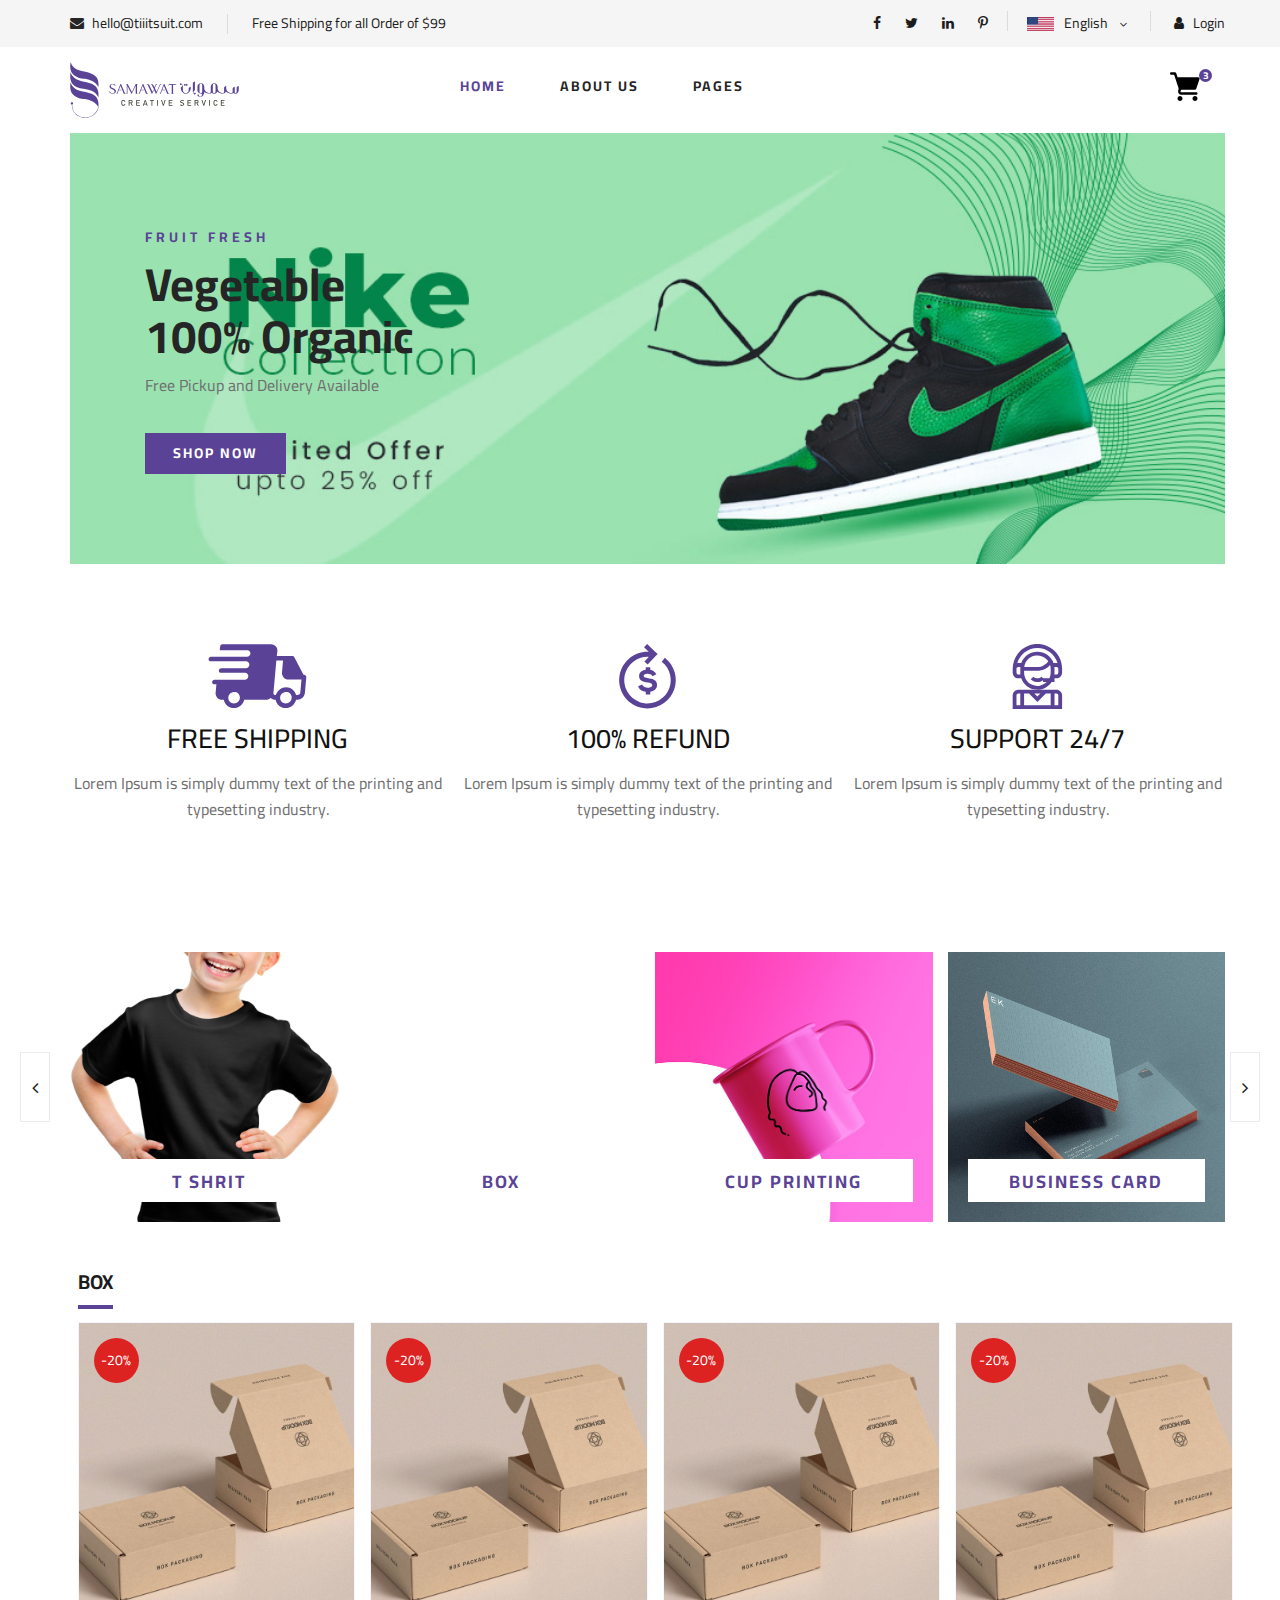
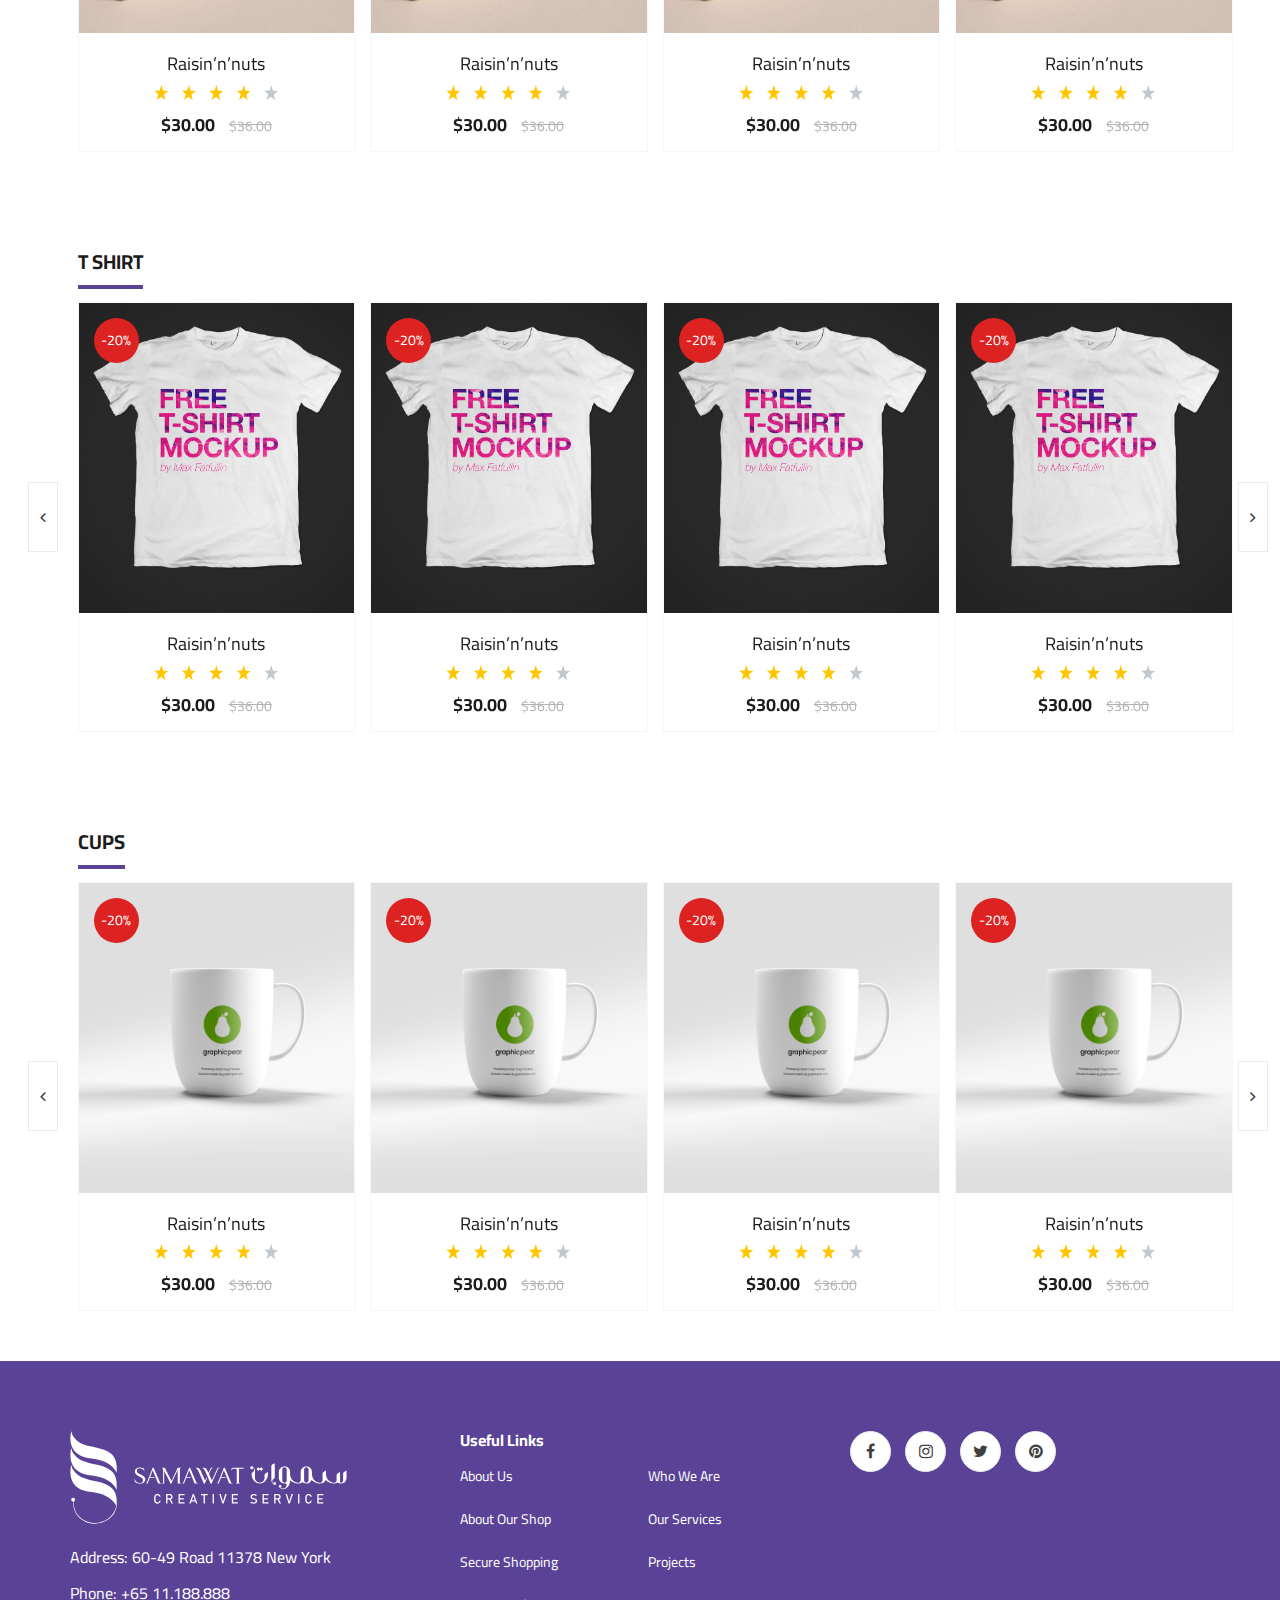
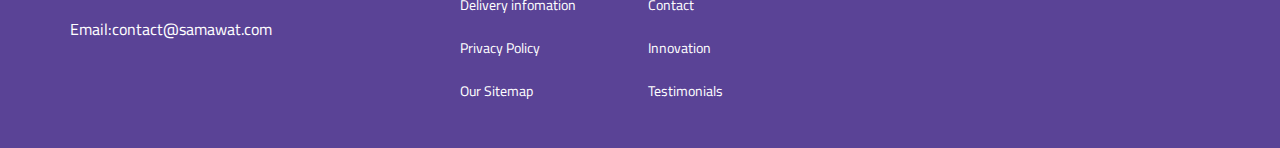
==== commit a06d14a1: "be" ====
--- a/index.html
+++ b/index.html
@@ -33,9 +33,13 @@
             margin: 5px 0;
         }
 
+        .hero {
+            padding-bottom: 0px;
+        }
+
         .shipping {
             padding-top: 80px;
-            padding-bottom: 40px;
+            padding-bottom: 130px;
         }
 
         .shipping h3 {
@@ -63,24 +67,21 @@
         }
 
         .footer {
-            background-color: #303030;
-        }
-
-        .footer__about ul li {
-            color: #9f9f9f;
-        }
+            background-color: #5a4396;
+        }
+
+        .footer__widget h6 {
+        color: #fff;
+    }
 
         .footer__widget ul li a {
-            color: #9f9f9f;
+            color: #fff;
         }
 
         .footer__widget p {
-            color: #9f9f9f;
-        }
-
-        .footer__widget h6 {
             color: #fff;
         }
+
 
         .humberger__open {
             border: none !important;
@@ -226,6 +227,49 @@
             padding-right: 0px !important;
         }
 
+        .product__discount .owl-prev,
+        .product__discount .owl-next {
+            font-size: 18px;
+            color: #1c1c1c;
+            height: 70px;
+            width: 30px;
+            line-height: 70px;
+            text-align: center;
+            border: 1px solid #ebebeb !important;
+            position: absolute;
+            left: -35px;
+            top: 50%;
+            -webkit-transform: translateY(-35px);
+            background: #ffffff;
+        }
+
+        .product__discount .owl-next {
+            right: -35px;
+            left: auto;
+        }
+
+        .product__discount__title {
+            margin-bottom: 31px;
+            margin-bottom: 27px;
+        }
+
+        .section-title h2 {
+            font-size: 20px;
+        }
+
+        .footer__widget ul li {
+            transition: transform .2s;
+            margin-bottom: 11px;
+        }
+
+        .footer__about ul li {
+            color: #fff;
+        }
+
+        .footer__widget ul li:hover {
+            transform: translateX(5px);
+        }
+
         @media (min-width: 768px) { 
             .hero__item {
                 padding-left: 75px;
@@ -330,7 +374,7 @@
                                 </ul>
                             </div>
                             <div class="header__top__right__auth">
-                                <a href="#"><i class="fa fa-user"></i> Login</a>
+                                <a href="login.html"><i class="fa fa-user"></i> Login</a>
                             </div>
                         </div>
                     </div>
@@ -351,12 +395,11 @@
                             <li><a href="./about-us.html">about us</a></li>
                             <li><a href="#">Pages</a>
                                 <ul class="header__menu__dropdown">
-                                    <li><a href="./shop-details.html">Shop Details</a></li>
-                                    <li><a href="./shoping-cart.html">Shoping Cart</a></li>
-                                    <li><a href="./checkout.html">Check Out</a></li>
+                                    <li><a href="#">Shop Details</a></li>
+                                    <li><a href="#">Shoping Cart</a></li>
+                                    <li><a href="#">Check Out</a></li>
                                 </ul>
                             </li>
-                            <li><a href="./contact.html">Contact</a></li>
                         </ul>
                     </nav>
                 </div>
@@ -385,7 +428,7 @@
         <div class="container">
             <div class="row">
                 <div class="col-lg-12">
-                    <div class="hero__item set-bg" data-setbg="img/hero/banner.jpg">
+                    <div class="hero__item set-bg" data-setbg="/img/exemple.jpg">
                         <div class="hero__text">
                             <span>FRUIT FRESH</span>
                             <h2>Vegetable <br />100% Organic</h2>
@@ -398,6 +441,46 @@
         </div>
     </section>
     <!-- Hero Section End -->
+
+    <section class="shipping">
+        <div class="container">
+            <div class="row justify-content-center">
+                <div class="col-sm-12 col-md-4 col-mg-b">
+                    <div class="text-center m-50 m-auto">
+                        <div class="card-head">
+                            <img src="./img/media/shipping.svg" alt="">
+                            <h3>FREE SHIPPING</h3>
+                        </div>
+                        <div class="desc mt-3">
+                            <p class="mt-2">Lorem Ipsum is simply dummy text of the printing and typesetting industry.</p>
+                        </div>
+                    </div>
+                </div>
+                <div class="col-sm-12 col-md-4 col-mg-b">
+                    <div class="text-center m-50 m-auto">
+                        <div class="card-head">
+                            <img src="./img/media/refund.svg" alt="">
+                            <h3 class="mt-2">100% REFUND</h3>
+                        </div>
+                        <div class="desc mt-3">
+                            <p class="mt-2">Lorem Ipsum is simply dummy text of the printing and typesetting industry.</p>
+                        </div>
+                    </div>
+                </div>
+                <div class="col-sm-12 col-md-4 col-mg-b">
+                    <div class="text-center m-50 m-auto">
+                        <div class="card-head">
+                            <img src="./img/media/support.svg" alt="">
+                            <h3>SUPPORT 24/7</h3>
+                        </div>
+                        <div class="desc mt-3">
+                            <p class="mt-2">Lorem Ipsum is simply dummy text of the printing and typesetting industry.</p>
+                        </div>
+                    </div>
+                </div>
+            </div>
+        </div>
+    </section>
 
     <!-- Categories Section Begin -->
     <section class="categories">
@@ -415,7 +498,7 @@
                         </div>
                     </div>
                     <div class="col-lg-3">
-                        <div class="categories__item set-bg" data-setbg="img/categories/cup.png">
+                        <div class="categories__item set-bg" data-setbg="img/cup.jpg">
                             <h5><a href="#">cup printing</a></h5>
                         </div>
                     </div>
@@ -430,245 +513,166 @@
     </section>
     <!-- Categories Section End -->
 
-    <div class="col-12 mt-4">
+    <div class="col-12 mt-5">
         <div class="container">
             <div class="product__discount">
                 <div class="section-title product__discount__title">
-                    <h2>Sale Off</h2>
+                    <h2>BOX</h2>
                 </div>
                 <div class="row">
                     <div class="product__discount__slider owl-carousel">
                         <div class="col-lg-4">
                             <div class="product__discount__item">
                                 <div class="product__discount__item__pic set-bg"
-                                    data-setbg="img/product/discount/pd-1.jpg">
-                                    <div class="product__discount__percent">-20%</div>
-                                    <ul class="product__item__pic__hover">
-                                        <li>
-                                            <a href="#"><i class="fa fa-shopping-cart"></i></a>
-                                            <span>Add to cart</span>
-                                        </li>
-                                    </ul>
-                                </div>
-                                <div class="product__discount__item__text">
-                                    <h5><a href="#">Raisin’n’nuts</a></h5>
-                                    <div>
-                                        <img src="./img/media/rate.svg" alt="">
-                                    </div>
-                                    <div class="product__item__price">$30.00 <span>$36.00</span></div>
-                                </div>
-                            </div>
-                        </div>
-                        <div class="col-lg-4">
-                            <div class="product__discount__item">
-                                <div class="product__discount__item__pic set-bg"
-                                    data-setbg="img/product/discount/pd-2.jpg">
-                                    <div class="product__discount__percent">-20%</div>
-                                    <ul class="product__item__pic__hover">
-                                        <li>
-                                            <a href="#"><i class="fa fa-shopping-cart"></i></a>
-                                            <span>Add to cart</span>
-                                        </li>
-                                    </ul>
-                                </div>
-                                <div class="product__discount__item__text">
-                                    <h5><a href="#">Raisin’n’nuts</a></h5>
-                                    <div>
-                                        <img src="./img/media/rate.svg" alt="">
-                                    </div>
-                                    <div class="product__item__price">$30.00 <span>$36.00</span></div>
-                                </div>
-                            </div>
-                        </div>
-                        <div class="col-lg-4">
-                            <div class="product__discount__item">
-                                <div class="product__discount__item__pic set-bg"
-                                    data-setbg="img/product/discount/pd-3.jpg">
-                                    <div class="product__discount__percent">-20%</div>
-                                    <ul class="product__item__pic__hover">
-                                        <li>
-                                            <a href="#"><i class="fa fa-shopping-cart"></i></a>
-                                            <span>Add to cart</span>
-                                        </li>
-                                    </ul>
-                                </div>
-                                <div class="product__discount__item__text">
-                                    <h5><a href="#">Raisin’n’nuts</a></h5>
-                                    <div>
-                                        <img src="./img/media/rate.svg" alt="">
-                                    </div>
-                                    <div class="product__item__price">$30.00 <span>$36.00</span></div>
-                                </div>
-                            </div>
-                        </div>
-                        <div class="col-lg-4">
-                            <div class="product__discount__item">
-                                <div class="product__discount__item__pic set-bg"
-                                    data-setbg="img/product/discount/pd-4.jpg">
-                                    <div class="product__discount__percent">-20%</div>
-                                    <ul class="product__item__pic__hover">
-                                        <li>
-                                            <a href="#"><i class="fa fa-shopping-cart"></i></a>
-                                            <span>Add to cart</span>
-                                        </li>
-                                    </ul>
-                                </div>
-                                <div class="product__discount__item__text">
-                                    <h5><a href="#">Raisin’n’nuts</a></h5>
-                                    <div>
-                                        <img src="./img/media/rate.svg" alt="">
-                                    </div>
-                                    <div class="product__item__price">$30.00 <span>$36.00</span></div>
-                                </div>
-                            </div>
-                        </div>
-                        <div class="col-lg-4">
-                            <div class="product__discount__item">
-                                <div class="product__discount__item__pic set-bg"
-                                    data-setbg="img/product/discount/pd-5.jpg">
-                                    <div class="product__discount__percent">-20%</div>
-                                    <ul class="product__item__pic__hover">
-                                        <li>
-                                            <a href="#"><i class="fa fa-shopping-cart"></i></a>
-                                            <span>Add to cart</span>
-                                        </li>
-                                    </ul>
-                                </div>
-                                <div class="product__discount__item__text">
-                                    <h5><a href="#">Raisin’n’nuts</a></h5>
-                                    <div>
-                                        <img src="./img/media/rate.svg" alt="">
-                                    </div>
-                                    <div class="product__item__price">$30.00 <span>$36.00</span></div>
-                                </div>
-                            </div>
-                        </div>
-                        <div class="col-lg-4">
-                            <div class="product__discount__item">
-                                <div class="product__discount__item__pic set-bg"
-                                    data-setbg="img/product/discount/pd-6.jpg">
-                                    <div class="product__discount__percent">-20%</div>
-                                    <ul class="product__item__pic__hover">
-                                        <li>
-                                            <a href="#"><i class="fa fa-shopping-cart"></i></a>
-                                            <span>Add to cart</span>
-                                        </li>
-                                    </ul>
-                                </div>
-                                <div class="product__discount__item__text">
-                                    <h5><a href="#">Raisin’n’nuts</a></h5>
-                                    <div>
-                                        <img src="./img/media/rate.svg" alt="">
-                                    </div>
-                                    <div class="product__item__price">$30.00 <span>$36.00</span></div>
-                                </div>
-                            </div>
-                        </div>
+                                    data-setbg="img/box.jpg">
+                                    <div class="product__discount__percent">-20%</div>
+                                    <ul class="product__item__pic__hover">
+                                        <li>
+                                            <a href="#"><i class="fa fa-shopping-cart"></i></a>
+                                            <span>Add to cart</span>
+                                        </li>
+                                    </ul>
+                                </div>
+                                <div class="product__discount__item__text">
+                                    <h5><a href="#">Raisin’n’nuts</a></h5>
+                                    <div>
+                                        <img src="./img/media/rate.svg" alt="">
+                                    </div>
+                                    <div class="product__item__price">$30.00 <span>$36.00</span></div>
+                                </div>
+                            </div>
+                        </div>
+                        
                     </div>
                 </div>
             </div>
         </div>
     </div>
 
-    <div class="col-lg-12 col-md-7 mt-4">
+
+    <div class="col-12 mt-5">
         <div class="container">
             <div class="product__discount">
                 <div class="section-title product__discount__title">
-                    <h2>Sale Off</h2>
+                    <h2>T SHIRT</h2>
                 </div>
                 <div class="row">
                     <div class="product__discount__slider owl-carousel">
                         <div class="col-lg-4">
                             <div class="product__discount__item">
                                 <div class="product__discount__item__pic set-bg"
-                                    data-setbg="img/product/discount/pd-1.jpg">
-                                    <ul class="product__item__pic__hover">
-                                        <li><a href="#"><i class="fa fa-shopping-cart"></i></a></li>
-                                    </ul>
-                                </div>
-                                <div class="product__discount__item__text">
-                                    <h5><a href="#">Raisin’n’nuts</a></h5>
-                                    <div>
-                                        <img src="./img/media/rate.svg" alt="">
-                                    </div>
-                                    <div class="product__item__price">$30.00 <span>$36.00</span></div>
-                                </div>
-                            </div>
-                        </div>
-                        <div class="col-lg-4">
-                            <div class="product__discount__item">
-                                <div class="product__discount__item__pic set-bg"
-                                    data-setbg="img/product/discount/pd-2.jpg">
-                                    <ul class="product__item__pic__hover">
-                                        <li><a href="#"><i class="fa fa-shopping-cart"></i></a></li>
-                                    </ul>
-                                </div>
-                                <div class="product__discount__item__text">
-                                    <h5><a href="#">Raisin’n’nuts</a></h5>
-                                    <div>
-                                        <img src="./img/media/rate.svg" alt="">
-                                    </div>
-                                    <div class="product__item__price">$30.00 <span>$36.00</span></div>
-                                </div>
-                            </div>
-                        </div>
-                        <div class="col-lg-4">
-                            <div class="product__discount__item">
-                                <div class="product__discount__item__pic set-bg"
-                                    data-setbg="img/product/discount/pd-3.jpg">
-                                    <ul class="product__item__pic__hover">
-                                        <li><a href="#"><i class="fa fa-shopping-cart"></i></a></li>
-                                    </ul>
-                                </div>
-                                <div class="product__discount__item__text">
-                                    <h5><a href="#">Raisin’n’nuts</a></h5>
-                                    <div>
-                                        <img src="./img/media/rate.svg" alt="">
-                                    </div>
-                                    <div class="product__item__price">$30.00 <span>$36.00</span></div>
-                                </div>
-                            </div>
-                        </div>
-                        <div class="col-lg-4">
-                            <div class="product__discount__item">
-                                <div class="product__discount__item__pic set-bg"
-                                    data-setbg="img/product/discount/pd-4.jpg">
-                                    <ul class="product__item__pic__hover">
-                                        <li><a href="#"><i class="fa fa-shopping-cart"></i></a></li>
-                                    </ul>
-                                </div>
-                                <div class="product__discount__item__text">
-                                    <h5><a href="#">Raisin’n’nuts</a></h5>
-                                    <div>
-                                        <img src="./img/media/rate.svg" alt="">
-                                    </div>
-                                    <div class="product__item__price">$30.00 <span>$36.00</span></div>
-                                </div>
-                            </div>
-                        </div>
-                        <div class="col-lg-4">
-                            <div class="product__discount__item">
-                                <div class="product__discount__item__pic set-bg"
-                                    data-setbg="img/product/discount/pd-5.jpg">
-                                    <ul class="product__item__pic__hover">
-                                        <li><a href="#"><i class="fa fa-shopping-cart"></i></a></li>
-                                    </ul>
-                                </div>
-                                <div class="product__discount__item__text">
-                                    <h5><a href="#">Raisin’n’nuts</a></h5>
-                                    <div>
-                                        <img src="./img/media/rate.svg" alt="">
-                                    </div>
-                                    <div class="product__item__price">$30.00 <span>$36.00</span></div>
-                                </div>
-                            </div>
-                        </div>
-                        <div class="col-lg-4">
-                            <div class="product__discount__item">
-                                <div class="product__discount__item__pic set-bg"
-                                    data-setbg="img/product/discount/pd-6.jpg">
-                                    <ul class="product__item__pic__hover">
-                                        <li><a href="#"><i class="fa fa-shopping-cart"></i></a></li>
+                                    data-setbg="./img/tshirt.jpg">
+                                    <div class="product__discount__percent">-20%</div>
+                                    <ul class="product__item__pic__hover">
+                                        <li>
+                                            <a href="#"><i class="fa fa-shopping-cart"></i></a>
+                                            <span>Add to cart</span>
+                                        </li>
+                                    </ul>
+                                </div>
+                                <div class="product__discount__item__text">
+                                    <h5><a href="#">Raisin’n’nuts</a></h5>
+                                    <div>
+                                        <img src="./img/media/rate.svg" alt="">
+                                    </div>
+                                    <div class="product__item__price">$30.00 <span>$36.00</span></div>
+                                </div>
+                            </div>
+                        </div>
+                        <div class="col-lg-4">
+                            <div class="product__discount__item">
+                                <div class="product__discount__item__pic set-bg"
+                                    data-setbg="./img/tshirt.jpg">
+                                    <div class="product__discount__percent">-20%</div>
+                                    <ul class="product__item__pic__hover">
+                                        <li>
+                                            <a href="#"><i class="fa fa-shopping-cart"></i></a>
+                                            <span>Add to cart</span>
+                                        </li>
+                                    </ul>
+                                </div>
+                                <div class="product__discount__item__text">
+                                    <h5><a href="#">Raisin’n’nuts</a></h5>
+                                    <div>
+                                        <img src="./img/media/rate.svg" alt="">
+                                    </div>
+                                    <div class="product__item__price">$30.00 <span>$36.00</span></div>
+                                </div>
+                            </div>
+                        </div>
+                        <div class="col-lg-4">
+                            <div class="product__discount__item">
+                                <div class="product__discount__item__pic set-bg"
+                                    data-setbg="./img/tshirt.jpg">
+                                    <div class="product__discount__percent">-20%</div>
+                                    <ul class="product__item__pic__hover">
+                                        <li>
+                                            <a href="#"><i class="fa fa-shopping-cart"></i></a>
+                                            <span>Add to cart</span>
+                                        </li>
+                                    </ul>
+                                </div>
+                                <div class="product__discount__item__text">
+                                    <h5><a href="#">Raisin’n’nuts</a></h5>
+                                    <div>
+                                        <img src="./img/media/rate.svg" alt="">
+                                    </div>
+                                    <div class="product__item__price">$30.00 <span>$36.00</span></div>
+                                </div>
+                            </div>
+                        </div>
+                        <div class="col-lg-4">
+                            <div class="product__discount__item">
+                                <div class="product__discount__item__pic set-bg"
+                                    data-setbg="./img/tshirt.jpg">
+                                    <div class="product__discount__percent">-20%</div>
+                                    <ul class="product__item__pic__hover">
+                                        <li>
+                                            <a href="#"><i class="fa fa-shopping-cart"></i></a>
+                                            <span>Add to cart</span>
+                                        </li>
+                                    </ul>
+                                </div>
+                                <div class="product__discount__item__text">
+                                    <h5><a href="#">Raisin’n’nuts</a></h5>
+                                    <div>
+                                        <img src="./img/media/rate.svg" alt="">
+                                    </div>
+                                    <div class="product__item__price">$30.00 <span>$36.00</span></div>
+                                </div>
+                            </div>
+                        </div>
+                        <div class="col-lg-4">
+                            <div class="product__discount__item">
+                                <div class="product__discount__item__pic set-bg"
+                                    data-setbg="./img/tshirt.jpg">
+                                    <div class="product__discount__percent">-20%</div>
+                                    <ul class="product__item__pic__hover">
+                                        <li>
+                                            <a href="#"><i class="fa fa-shopping-cart"></i></a>
+                                            <span>Add to cart</span>
+                                        </li>
+                                    </ul>
+                                </div>
+                                <div class="product__discount__item__text">
+                                    <h5><a href="#">Raisin’n’nuts</a></h5>
+                                    <div>
+                                        <img src="./img/media/rate.svg" alt="">
+                                    </div>
+                                    <div class="product__item__price">$30.00 <span>$36.00</span></div>
+                                </div>
+                            </div>
+                        </div>
+                        <div class="col-lg-4">
+                            <div class="product__discount__item">
+                                <div class="product__discount__item__pic set-bg"
+                                    data-setbg="./img/tshirt.jpg">
+                                    <div class="product__discount__percent">-20%</div>
+                                    <ul class="product__item__pic__hover">
+                                        <li>
+                                            <a href="#"><i class="fa fa-shopping-cart"></i></a>
+                                            <span>Add to cart</span>
+                                        </li>
                                     </ul>
                                 </div>
                                 <div class="product__discount__item__text">
@@ -686,64 +690,146 @@
         </div>
     </div>
 
-    <!-- Banner Begin -->
-    <div class="banner">
+
+    <div class="col-12 mt-5">
         <div class="container">
-            <div class="row">
-                <div class="col-lg-6 col-md-6 col-sm-6">
-                    <div class="banner__pic">
-                        <img src="img/banner/banner-1.jpg" alt="">
-                    </div>
-                </div>
-                <div class="col-lg-6 col-md-6 col-sm-6">
-                    <div class="banner__pic">
-                        <img src="img/banner/banner-2.jpg" alt="">
+            <div class="product__discount">
+                <div class="section-title product__discount__title">
+                    <h2>CUPS</h2>
+                </div>
+                <div class="row">
+                    <div class="product__discount__slider owl-carousel">
+                        <div class="col-lg-4">
+                            <div class="product__discount__item">
+                                <div class="product__discount__item__pic set-bg"
+                                    data-setbg="img/cup-1.jpg">
+                                    <div class="product__discount__percent">-20%</div>
+                                    <ul class="product__item__pic__hover">
+                                        <li>
+                                            <a href="#"><i class="fa fa-shopping-cart"></i></a>
+                                            <span>Add to cart</span>
+                                        </li>
+                                    </ul>
+                                </div>
+                                <div class="product__discount__item__text">
+                                    <h5><a href="#">Raisin’n’nuts</a></h5>
+                                    <div>
+                                        <img src="./img/media/rate.svg" alt="">
+                                    </div>
+                                    <div class="product__item__price">$30.00 <span>$36.00</span></div>
+                                </div>
+                            </div>
+                        </div>
+                        <div class="col-lg-4">
+                            <div class="product__discount__item">
+                                <div class="product__discount__item__pic set-bg"
+                                    data-setbg="img/cup-1.jpg">
+                                    <div class="product__discount__percent">-20%</div>
+                                    <ul class="product__item__pic__hover">
+                                        <li>
+                                            <a href="#"><i class="fa fa-shopping-cart"></i></a>
+                                            <span>Add to cart</span>
+                                        </li>
+                                    </ul>
+                                </div>
+                                <div class="product__discount__item__text">
+                                    <h5><a href="#">Raisin’n’nuts</a></h5>
+                                    <div>
+                                        <img src="./img/media/rate.svg" alt="">
+                                    </div>
+                                    <div class="product__item__price">$30.00 <span>$36.00</span></div>
+                                </div>
+                            </div>
+                        </div>
+                        <div class="col-lg-4">
+                            <div class="product__discount__item">
+                                <div class="product__discount__item__pic set-bg"
+                                    data-setbg="img/cup-1.jpg">
+                                    <div class="product__discount__percent">-20%</div>
+                                    <ul class="product__item__pic__hover">
+                                        <li>
+                                            <a href="#"><i class="fa fa-shopping-cart"></i></a>
+                                            <span>Add to cart</span>
+                                        </li>
+                                    </ul>
+                                </div>
+                                <div class="product__discount__item__text">
+                                    <h5><a href="#">Raisin’n’nuts</a></h5>
+                                    <div>
+                                        <img src="./img/media/rate.svg" alt="">
+                                    </div>
+                                    <div class="product__item__price">$30.00 <span>$36.00</span></div>
+                                </div>
+                            </div>
+                        </div>
+                        <div class="col-lg-4">
+                            <div class="product__discount__item">
+                                <div class="product__discount__item__pic set-bg"
+                                    data-setbg="img/cup-1.jpg">
+                                    <div class="product__discount__percent">-20%</div>
+                                    <ul class="product__item__pic__hover">
+                                        <li>
+                                            <a href="#"><i class="fa fa-shopping-cart"></i></a>
+                                            <span>Add to cart</span>
+                                        </li>
+                                    </ul>
+                                </div>
+                                <div class="product__discount__item__text">
+                                    <h5><a href="#">Raisin’n’nuts</a></h5>
+                                    <div>
+                                        <img src="./img/media/rate.svg" alt="">
+                                    </div>
+                                    <div class="product__item__price">$30.00 <span>$36.00</span></div>
+                                </div>
+                            </div>
+                        </div>
+                        <div class="col-lg-4">
+                            <div class="product__discount__item">
+                                <div class="product__discount__item__pic set-bg"
+                                    data-setbg="img/cup-1.jpg">
+                                    <div class="product__discount__percent">-20%</div>
+                                    <ul class="product__item__pic__hover">
+                                        <li>
+                                            <a href="#"><i class="fa fa-shopping-cart"></i></a>
+                                            <span>Add to cart</span>
+                                        </li>
+                                    </ul>
+                                </div>
+                                <div class="product__discount__item__text">
+                                    <h5><a href="#">Raisin’n’nuts</a></h5>
+                                    <div>
+                                        <img src="./img/media/rate.svg" alt="">
+                                    </div>
+                                    <div class="product__item__price">$30.00 <span>$36.00</span></div>
+                                </div>
+                            </div>
+                        </div>
+                        <div class="col-lg-4">
+                            <div class="product__discount__item">
+                                <div class="product__discount__item__pic set-bg"
+                                    data-setbg="img/cup-1.jpg">
+                                    <div class="product__discount__percent">-20%</div>
+                                    <ul class="product__item__pic__hover">
+                                        <li>
+                                            <a href="#"><i class="fa fa-shopping-cart"></i></a>
+                                            <span>Add to cart</span>
+                                        </li>
+                                    </ul>
+                                </div>
+                                <div class="product__discount__item__text">
+                                    <h5><a href="#">Raisin’n’nuts</a></h5>
+                                    <div>
+                                        <img src="./img/media/rate.svg" alt="">
+                                    </div>
+                                    <div class="product__item__price">$30.00 <span>$36.00</span></div>
+                                </div>
+                            </div>
+                        </div>
                     </div>
                 </div>
             </div>
         </div>
     </div>
-
-    <!-- Banner End -->
-    <section class="shipping">
-        <div class="container">
-            <div class="row justify-content-center">
-                <div class="col-sm-12 col-md-4 col-mg-b">
-                    <div class="text-center m-50 m-auto">
-                        <div class="card-head">
-                            <img src="./img/media/shipping.svg" alt="">
-                            <h3>FREE SHIPPING</h3>
-                        </div>
-                        <div class="desc mt-3">
-                            <p class="mt-2">Lorem Ipsum is simply dummy text of the printing and typesetting industry.</p>
-                        </div>
-                    </div>
-                </div>
-                <div class="col-sm-12 col-md-4 col-mg-b">
-                    <div class="text-center m-50 m-auto">
-                        <div class="card-head">
-                            <img src="./img/media/refund.svg" alt="">
-                            <h3 class="mt-2">100% REFUND</h3>
-                        </div>
-                        <div class="desc mt-3">
-                            <p class="mt-2">Lorem Ipsum is simply dummy text of the printing and typesetting industry.</p>
-                        </div>
-                    </div>
-                </div>
-                <div class="col-sm-12 col-md-4 col-mg-b">
-                    <div class="text-center m-50 m-auto">
-                        <div class="card-head">
-                            <img src="./img/media/support.svg" alt="">
-                            <h3>SUPPORT 24/7</h3>
-                        </div>
-                        <div class="desc mt-3">
-                            <p class="mt-2">Lorem Ipsum is simply dummy text of the printing and typesetting industry.</p>
-                        </div>
-                    </div>
-                </div>
-            </div>
-        </div>
-    </section>
 
     <!-- Footer Section Begin -->
     <footer class="footer spad">
@@ -752,12 +838,12 @@
                 <div class="col-lg-3 col-md-6 col-sm-6">
                     <div class="footer__about">
                         <div class="footer__about__logo">
-                            <a href="./index.html"><img src="img/logo/Untitled-1ds-08.svg" alt=""></a>
+                            <a href="./index.html"><img src="img/logo/g10-white.svg" alt=""></a>
                         </div>
                         <ul>
                             <li>Address: 60-49 Road 11378 New York</li>
                             <li>Phone: +65 11.188.888</li>
-                            <li>Email: hello@tiiitsuit.com</li>
+                            <li>Email:contact@samawat.com</li>
                         </ul>
                     </div>
                 </div>
--- a/css/style.css
+++ b/css/style.css
@@ -524,7 +524,7 @@
 .header__cart ul li a span {
 	height: 13px;
 	width: 13px;
-	background: #7fad39;
+	background: #5a4396;
 	font-size: 10px;
 	color: #ffffff;
 	line-height: 13px;
@@ -2973,7 +2973,9 @@
 		cursor: pointer;
 		position: absolute;
 		right: 15px;
-		top: 22px;
+		/*top: 22px;*/
+		transform: translateY(-50%);
+    	top: 50%;
 	}
 	.header .container {
 		position: relative;
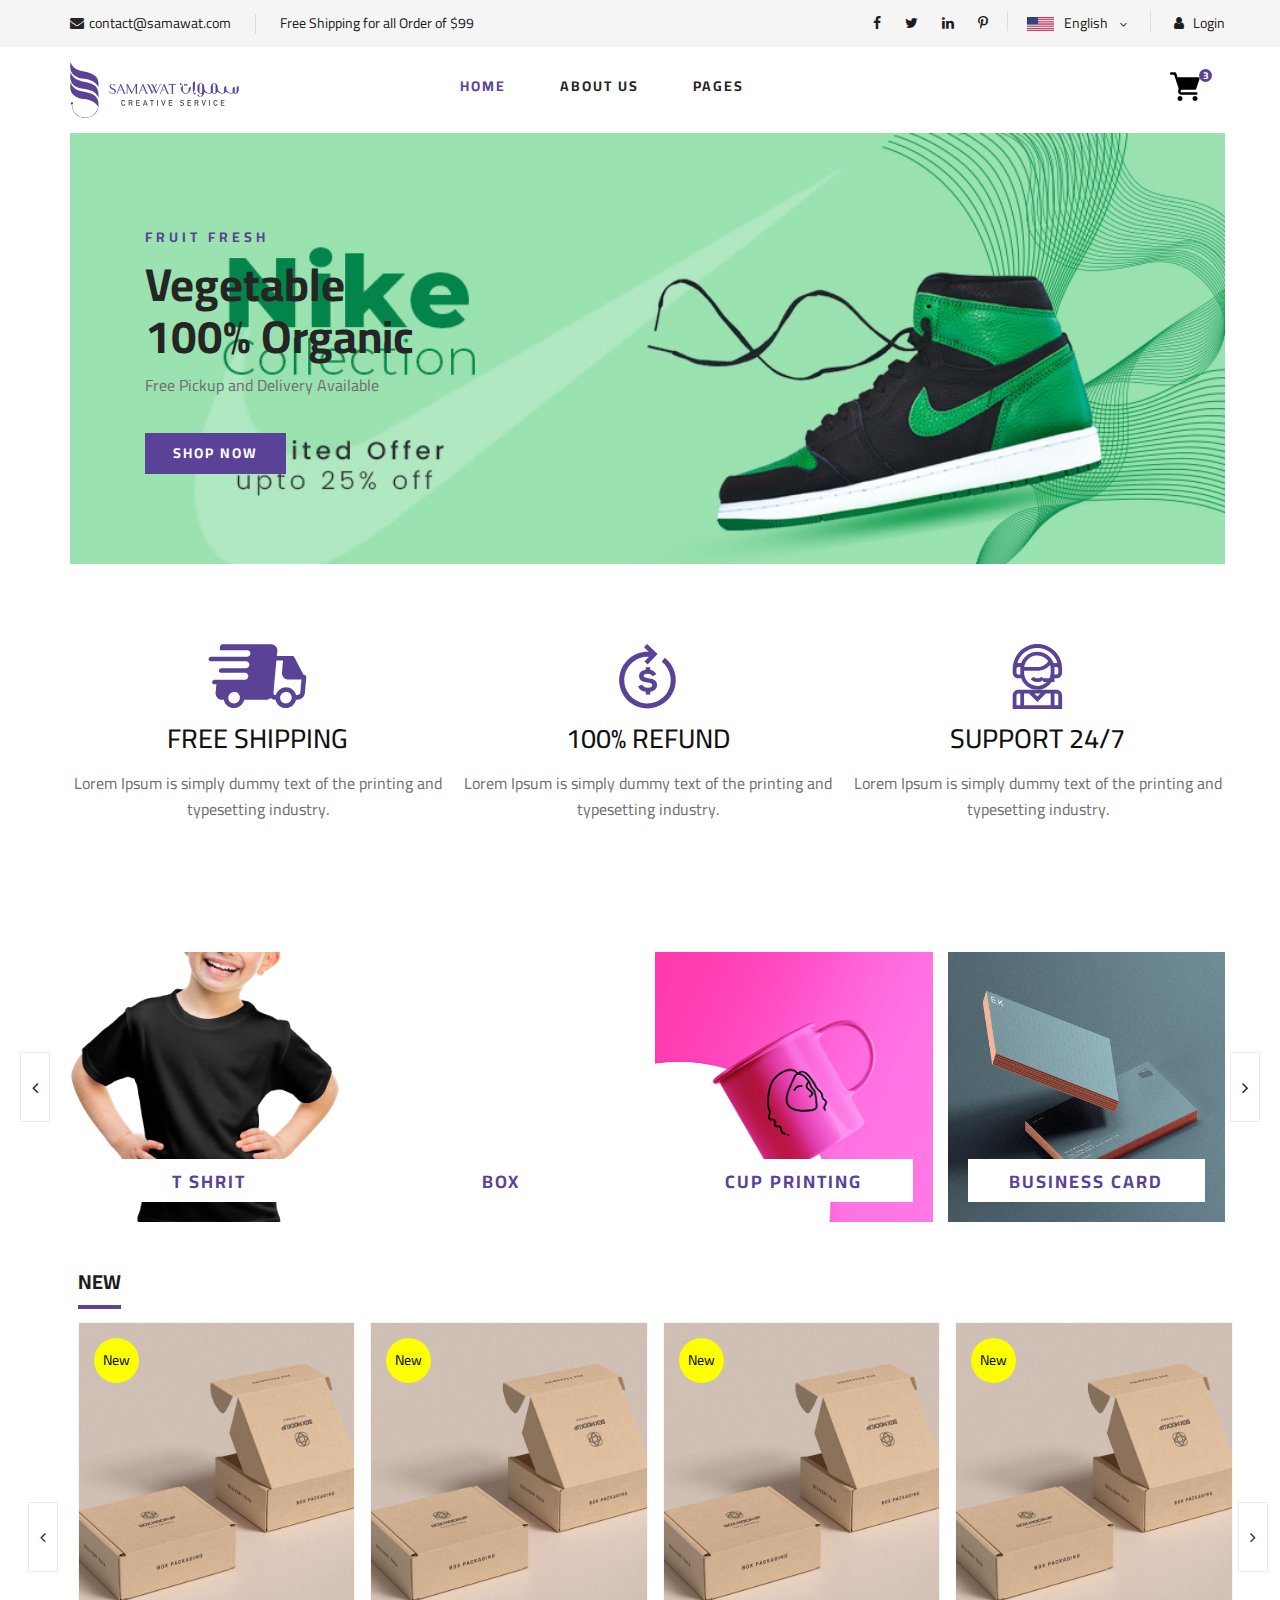
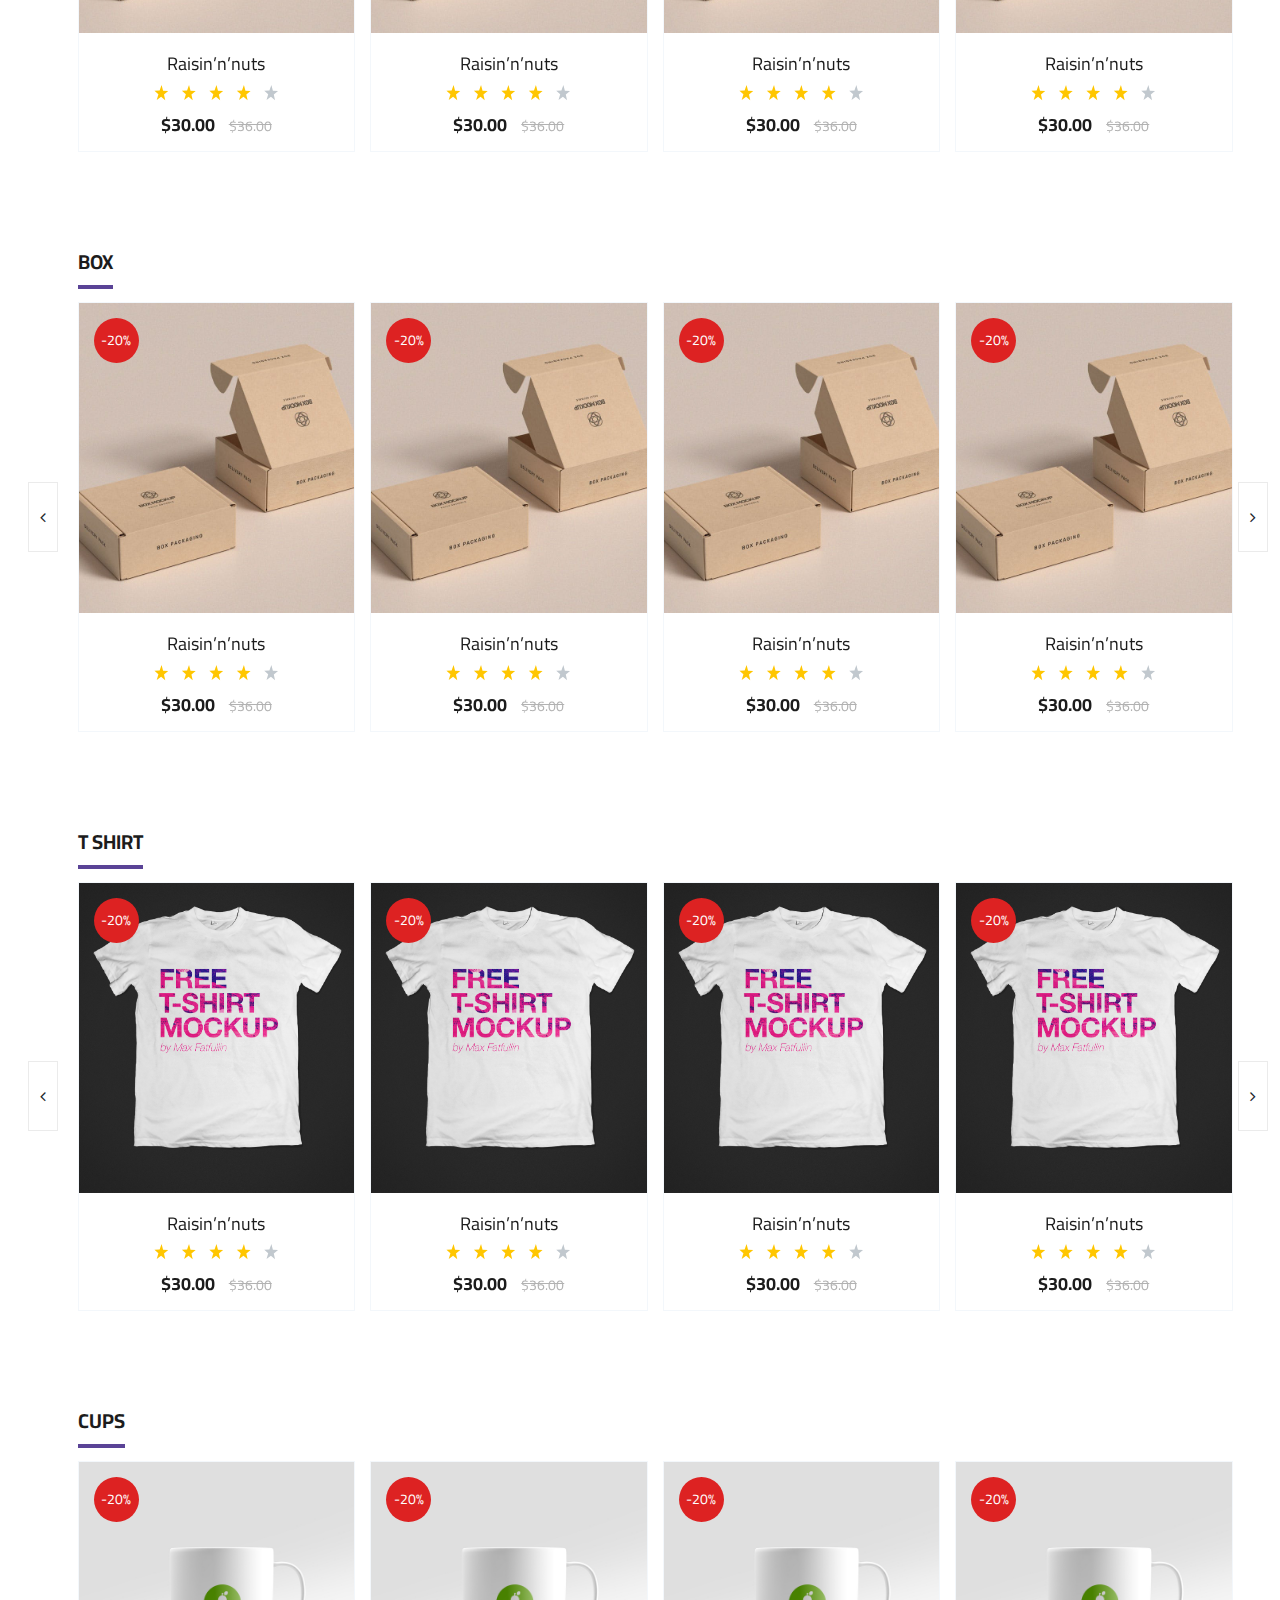
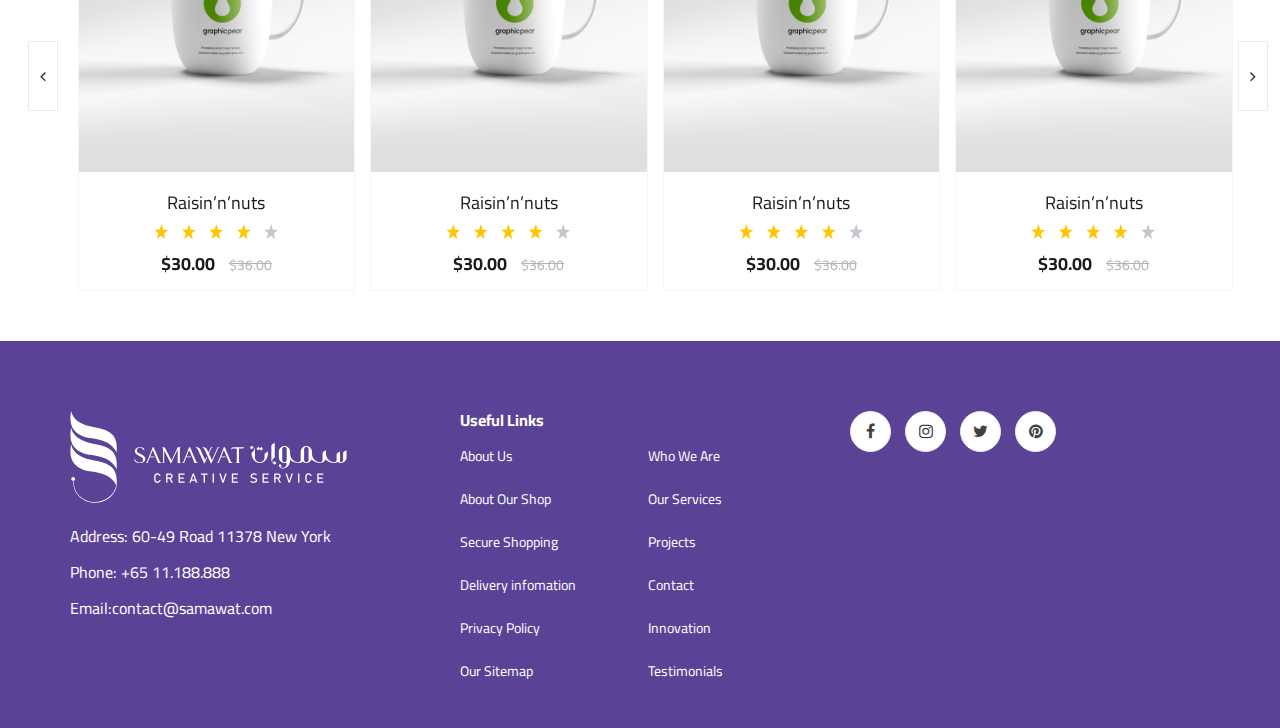
==== commit 347d3c91: "fjvjf" ====
--- a/index.html
+++ b/index.html
@@ -270,10 +270,19 @@
             transform: translateX(5px);
         }
 
+        .new .product__discount__percent {
+            background-color: #FBFF00 !important;
+            color: #000 !important;
+        }
+
         @media (min-width: 768px) { 
             .hero__item {
                 padding-left: 75px;
                 text-align: left;
+            }
+
+            .owl-carousel .owl-nav.disabled {
+                display: block;
             }
          }
 
@@ -299,7 +308,7 @@
     <div class="humberger__menu__overlay"></div>
     <div class="humberger__menu__wrapper">
         <div class="humberger__menu__logo">
-            <a href="#"><img src="img/logo/Untitled-1ds-08.svg" alt=""></a>
+            <a href="#"><img src="img/logo/g10.svg" alt=""></a>
         </div>
         <div class="humberger__menu__widget">
             <div class="header__top__right__language">
@@ -319,12 +328,11 @@
                 <li><a href="./about-us.html">about us</a></li>
                 <li><a href="#">Pages</a>
                     <ul class="header__menu__dropdown">
-                        <li><a href="./shop-details.html">Shop Details</a></li>
-                        <li><a href="./shoping-cart.html">Shoping Cart</a></li>
-                        <li><a href="./checkout.html">Check Out</a></li>
+                        <li><a href="#">Shop Details</a></li>
+                        <li><a href="#">Shoping Cart</a></li>
+                        <li><a href="#">Check Out</a></li>
                     </ul>
                 </li>
-                <li><a href="./contact.html">Contact</a></li>
             </ul>
         </nav>
         <div id="mobile-menu-wrap"></div>
@@ -336,7 +344,7 @@
         </div>
         <div class="humberger__menu__contact">
             <ul>
-                <li><i class="fa fa-envelope"></i> hello@tiiitsuit.com</li>
+                <li><i class="fa fa-envelope"></i>contact@samawat.com</li>
                 <li>Free Shipping for all Order of $99</li>
             </ul>
         </div>
@@ -351,7 +359,7 @@
                     <div class="col-lg-6">
                         <div class="header__top__left">
                             <ul>
-                                <li><i class="fa fa-envelope"></i> hello@tiiitsuit.com</li>
+                                <li><i class="fa fa-envelope"></i>contact@samawat.com</li>
                                 <li>Free Shipping for all Order of $99</li>
                             </ul>
                         </div>
@@ -512,6 +520,42 @@
         </div>
     </section>
     <!-- Categories Section End -->
+
+    <div class="col-12 mt-5 new">
+        <div class="container">
+            <div class="product__discount">
+                <div class="section-title product__discount__title">
+                    <h2>NEW</h2>
+                </div>
+                <div class="row">
+                    <div class="product__discount__slider owl-carousel">
+                        <div class="col-lg-4">
+                            <div class="product__discount__item">
+                                <div class="product__discount__item__pic set-bg"
+                                    data-setbg="img/box.jpg">
+                                    <div class="product__discount__percent">New</div>
+                                    <ul class="product__item__pic__hover">
+                                        <li>
+                                            <a href="#"><i class="fa fa-shopping-cart"></i></a>
+                                            <span>Add to cart</span>
+                                        </li>
+                                    </ul>
+                                </div>
+                                <div class="product__discount__item__text">
+                                    <h5><a href="#">Raisin’n’nuts</a></h5>
+                                    <div>
+                                        <img src="./img/media/rate.svg" alt="">
+                                    </div>
+                                    <div class="product__item__price">$30.00 <span>$36.00</span></div>
+                                </div>
+                            </div>
+                        </div>
+                        
+                    </div>
+                </div>
+            </div>
+        </div>
+    </div>
 
     <div class="col-12 mt-5">
         <div class="container">
